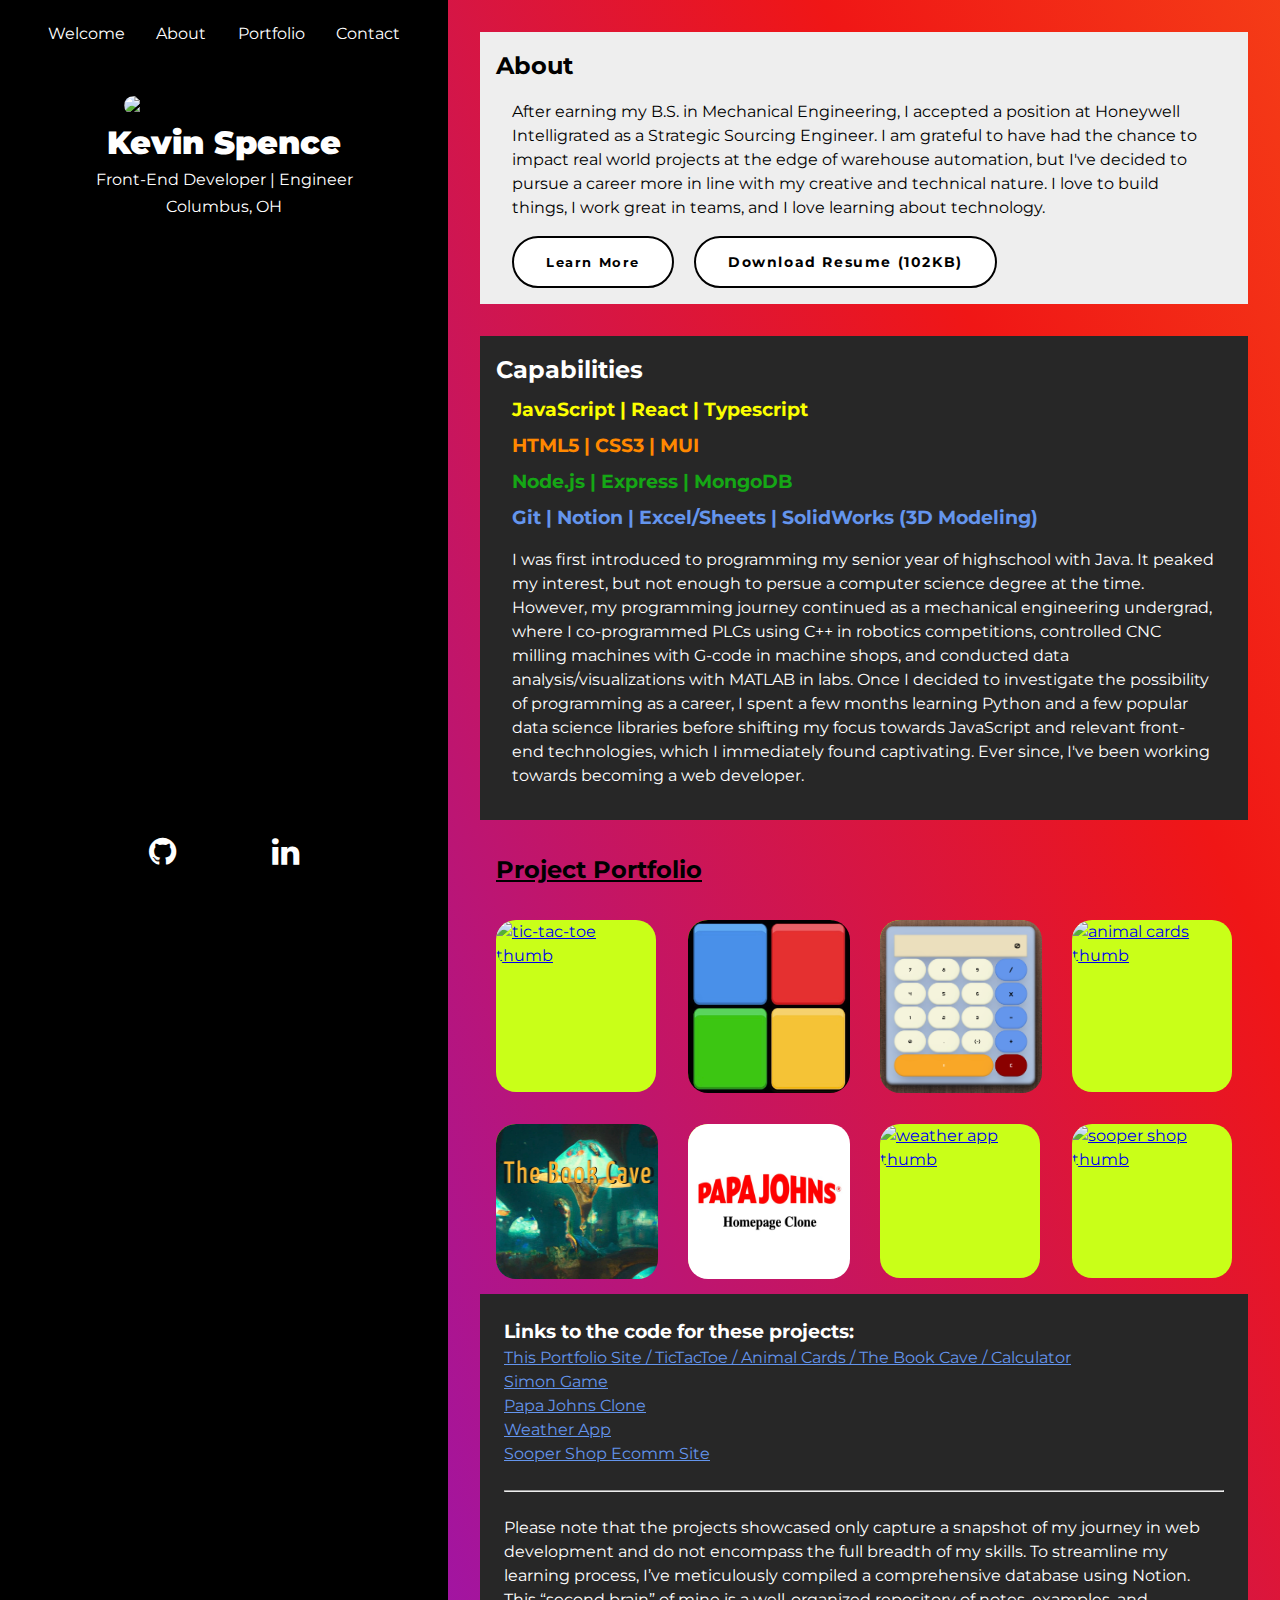
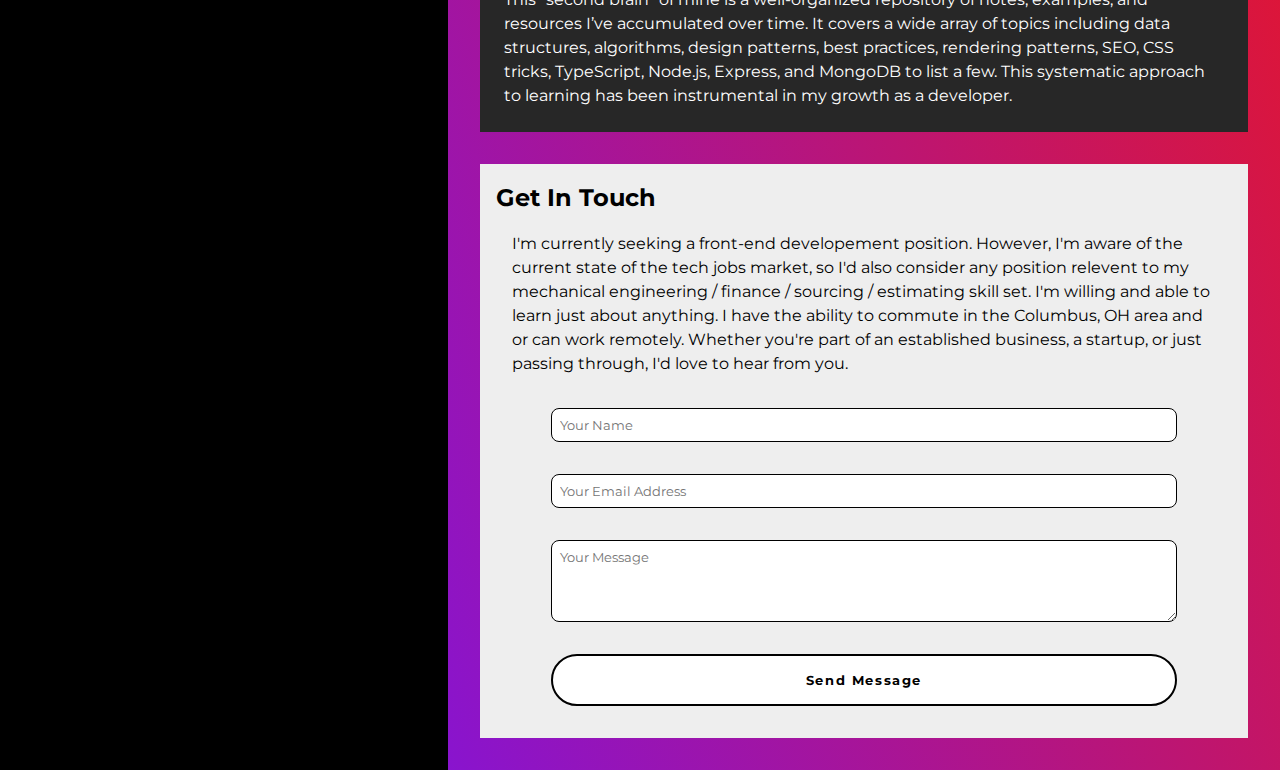
==== index.html @ 7675f4d8 "Added resume and download link, updated the phrasing of some of the text on the site" ====
<!DOCTYPE html>
<html lang="en">
  <head>
    <meta charset="UTF-8" />
    <meta http-equiv="X-UA-Compatible" content="IE=edge" />
    <meta name="viewport" content="width=device-width, initial-scale=1.0" />
    <title>Kevin Spence | Software Developer | Engineer</title>
    <link rel="stylesheet" href="css/main.css" />
    <link
      rel="stylesheet"
      href="https://maxcdn.bootstrapcdn.com/font-awesome/4.4.0/css/font-awesome.min.css"
    />
    <script defer src="scripts/main.js"></script>
    <script
      src="https://kit.fontawesome.com/8c667bfd5d.js"
      crossorigin="anonymous"
    ></script>
  </head>

  <body>
    <nav class="navbar2">
      <ul>
        <li><a class="nav-link" href="#welcome_section">Welcome</a></li>
        <li><a class="nav-link" href="#about_section">About</a></li>
        <li><a class="nav-link" href="#portfolio_section">Portfolio</a></li>
        <li><a class="nav-link" href="#form_section">Contact</a></li>
      </ul>
    </nav>

    <header>
      <nav class="navbar">
        <ul>
          <li><a class="nav-link" href="#welcome_section">Welcome</a></li>
          <li><a class="nav-link" href="#about_section">About</a></li>
          <li><a class="nav-link" href="#portfolio_section">Portfolio</a></li>
          <li><a class="nav-link" href="#form_section">Contact</a></li>
        </ul>
      </nav>
      <div id="welcome_section">
        <img
          src="images/profilepicsquare.jpg"
          id="profile_pic"
          alt="profile pic"
        />
        <h1><strong>Kevin Spence</strong></h1>
        <p>Front-End Developer | Engineer</p>
        <p>Columbus, OH</p>
        <ul class="topicons">
          <li>
            <a
              class="active"
              href="https://github.com/KevinSpence95"
              target="_blank"
              ><i class="fa fa-github" style="font-size: 2rem"></i
            ></a>
          </li>
          <li>
            <a
              class="active"
              href="https://www.linkedin.com/in/kevin-spence899"
              target="_blank"
              ><i class="fa fa-linkedin" style="font-size: 2rem"></i
            ></a>
          </li>
        </ul>
      </div>
    </header>

    <!--RIGHT SIDE-->
    <div id="main_section_container">
      <section id="about_section">
        <h2>About</h2>
        <p id="about">
          After earning my B.S. in Mechanical Engineering, I accepted a position
          at Honeywell Intelligrated as a Strategic Sourcing Engineer. I am
          grateful to have had the chance to impact real world projects at the
          edge of warehouse automation, but I've decided to pursue a career more
          in line with my creative and technical nature. I love to build things,
          I work great in teams, and I love learning about technology.
        </p>
        <button onclick="show_learn_more()" class="btn learnlessORlearnmore">
          Learn More
        </button>
        <a href="KEVIN_SPENCE_RESUME2023.pdf" download class="btn" style="text-decoration: none; font-size: .85rem;">Download Resume (102KB)</a>

        <div id="learn_more" style="display: none">
          <!-- One -->
          <section id="education_section">
            <h2>Education</h2>
            <div class="educationcontainer">
              <img src="images/ohiostate.png" alt="OSU logo" id="osulogo" />
              <div class="schooldegreecontainer">
                <h3>The Ohio State University</h3>
                <p>B.S. Mechanical Engineering</p>
                <p>Graduated Fall 2017</p>
              </div>
            </div>
          </section>

          <!-- Two -->
          <section id="work_experience_section">
            <h2>Work Experience</h2>
            <div class="jobcontainer">
              <a
                href="https://www.google.com/maps/place/Intelligrated/@39.3269772,-84.3029864,14.61z/data=!4m5!3m4!1s0x0:0x8378dff50376a2be!8m2!3d39.323146!4d-84.291703"
                ><img
                  src="images/honeywellintelligrated.jpg"
                  alt="Honeywell Intelligrated logo"
                  id="intelligratedlogo"
              /></a>
              <div class="companyjobtitlecontainer">
                <h3>Honeywell Intelligrated</h3>
                <p>Strategic Sourcing Engineer</p>
                <p>January 2018 - January 2020</p>
              </div>
            </div>
            <ul>
              <li>
                <p>
                  Helped secure major warehouse automation contracts by
                  implementing sourcing strategies and driving “pre-sale” cost
                  avoidance on a wide variety of buyout systems and equipment
                </p>
              </li>
              <li>
                <p>
                  Was 1 of 4 strategic sourcing engineers negotiating/estimating
                  buyout costs for project proposals; held personal
                  responsibility for accurately estimating buyout costs for
                  every project assigned by the Director of Sourcing. Worked on
                  estimating projects in house at Intelligrated HQ and remotely
                  with teams in field offices around the country.
                </p>
              </li>
              <li>
                <p>
                  Worked with concepting engineers and project managers to
                  understand proposed automation systems and develop the
                  technical specifications necessary to secure accurate and
                  comparable quotations for every purchased item. Worked with
                  equipment category managers to facilitate a fair and
                  competitive bidding process for approved vendors and helped
                  seek out and approve new vendors when necessary.
                </p>
              </li>
              <li>
                <p>
                  Developed strong working relationships with suppliers and
                  supported them throughout the bidding process and early
                  project execution phase. Preliminarily selected suppliers
                  after confirming viability of equipment quoted and considering
                  a multitude of other factors.
                </p>
              </li>
              <li>
                <p>
                  Practiced continuous improvement principles and developed my
                  own spreadsheet to help manage multiple complex projects at
                  once. Used quantitative analysis skills to produce quick
                  estimates based on historical pricing data when prompted.
                </p>
              </li>
              <li>
                <p>
                  Completed Red Bear Negotiating Levels 1 and 2 while employed
                  at Honeywell Intelligrated. Gained some experience using
                  Salesforce.
                </p>
              </li>
            </ul>

            <!-- Three -->
            <div id="awards_section">
              <h3>Awards and Special Praise</h3>
              <figure>
                <blockquote>
                  <p>
                    "Kevin has performed outstanding in his first year with the
                    company. He has been a quick learner and has been able to
                    negotiate considerable savings from vendors to help us win
                    multiple projects. Kevin has taken on some of the most
                    complicated projects we have bid on this year. He is always
                    excited to learn something new. Kevin has a passion for
                    winning with almost $1.25M in cost avoidance on the projects
                    he has worked on. Of particulat note is the $95K savings
                    negotiated to secure the win of the 640K Amazon Sites."
                  </p>
                </blockquote>
                <figcaption>
                  - 2018 Performance and Developement Summary
                </figcaption>
              </figure>

              <figure>
                <blockquote>
                  <p>
                    Received a Bronze Award in 2019, reporting $504,000 in
                    pipeline savings for the fiscal year. "These negotiated
                    savings are generated as cost avoidance to major projects to
                    help us win these projects. Kevin certainly gets things done
                    and always delivers."
                  </p>
                </blockquote>
                <figcaption>
                  - Director of Sourcing at Honeywell Intelligrated
                </figcaption>
              </figure>
            </div>

            <div class="jobcontainer">
              <img
                src="images/Exterior.png"
                alt="Self-Employed-Logo"
                id="selfemployedlogo"
              />
              <div class="companyjobtitlecontainer">
                <h3 style="font-weight: bold">
                  Self Employment / Career Redirection
                </h3>
                <p>Independent asset management / trading</p>
                <p>Music Production</p>
                <i>03/2020~06/2021</i>
                <p>Self-taught Front-End Development</p>
                <i>06/2021—Present</i>
              </div>
            </div>
            <ul>
              <li>
                <p>
                  In early 2020, I decided to enter the world of investing /
                  trading for the first time. I felt I had a good vantage point
                  of the day’s technological landscape and felt confident that
                  the pandemic would only serve as a catalyst for innovation and
                  the continued growth of big tech, so that’s where I directed
                  my attention. I spent my days learning as much as I could
                  about the markets, different asset classes and financial
                  instruments. I studied the movements of professional fund
                  managers, identified disruptive companies, and developed a
                  timely fascination with blockchain technology. My good fortune
                  afforded me the time pursue music and ultimately discover my
                  dream career, WEB DEVELOPEMENT!!!
                </p>
              </li>
              <li>
                <p>
                  My 15 month foray into investing/trading left me with a
                  renewed perspective of the tech shaping our world, and a
                  profound respect for the computers and software underpinning
                  it all. By July 2021, I resolved to stop trading, and begin
                  preparing myself for a web developement career using a variety
                  of online resources. (Free Code Camp, The Odin Project,
                  Youtube, Leetcode, ChatGPT)
                </p>
              </li>
            </ul>
          </section>
        </div>
      </section>

      <section id="capabilities">
        <h2>Capabilities</h2>
        <h3 id="javascript">JavaScript | React | Typescript</h3>
        <h3 id="htmlcss">HTML5 | CSS3 | MUI</h3>
        <h3 id="applications">Node.js | Express | MongoDB</h3>
        <h3 id="applications" style="color: cornflowerblue">
          Git | Notion | Excel/Sheets | SolidWorks (3D Modeling)
        </h3>
        <p>
          I was first introduced to programming my senior year of highschool
          with Java. It peaked my interest, but not enough to persue a computer
          science degree at the time. However, my programming journey continued
          as a mechanical engineering undergrad, where I co-programmed PLCs
          using C++ in robotics competitions, controlled CNC milling machines
          with G-code in machine shops, and conducted data
          analysis/visualizations with MATLAB in labs. Once I decided to
          investigate the possibility of programming as a career, I spent a few
          months learning Python and a few popular data science libraries before
          shifting my focus towards JavaScript and relevant front-end
          technologies, which I immediately found captivating. Ever since, I've
          been working towards becoming a web developer.
        </p>
      </section>

      <section id="portfolio_section">
        <h2>Project Portfolio</h2>
        <div class="grid_container">
          <article class="project_tile">
            <a href="pages/tictactoe.html"
              ><img
                src="images/tictactoethumb.PNG"
                class="project_thumb"
                alt="tic-tac-toe thumb"
                width="500"
                height="500"
            /></a>
          </article>
          <article class="project_tile">
            <a href="https://codepen.io/KevinSpence95/pen/BddOJN"
              ><img
                src="images/simonGameThumb.jpg"
                class="project_thumb"
                alt="simon game thumb"
                width="500"
                height="500"
            /></a>
          </article>
          <article class="project_tile">
            <a href="pages/calculator.html"
              ><img
                src="images/calculatorthumb2.png"
                class="project_thumb"
                alt="calculator thumb"
                width="500"
                height="500"
            /></a>
          </article>
          <article class="project_tile">
            <a href="pages/animalcards.html"
              ><img
                src="images/animalcardthumb.png"
                class="project_thumb"
                alt="animal cards thumb"
                width="500"
                height="500"
            /></a>
          </article>
          <article class="project_tile">
            <a href="pages/library.html"
              ><img
                src="images/thebookcavethumb.jpg"
                class="project_thumb"
                alt="library app thumb"
                width="500"
                height="500"
            /></a>
          </article>
          <article class="project_tile">
            <a href="pages/restaurantPage.html"
              ><img
                src="images/papajohnsthumb.jpg"
                class="project_thumb"
                alt="restaurant homepage clone thumb"
                width="500"
                height="500"
            /></a>
          </article>
          <article class="project_tile">
            <a href="https://weather-app-react-43786.web.app/"
              ><img
                src="images/weatherappthumb.jpg"
                class="project_thumb"
                alt="weather app thumb"
                width="500"
                height="500"
            /></a>
          </article>
          <article class="project_tile">
            <a href="https://sooper-shop.web.app/products"
              ><img
                src="images/soopershopIcon.jpg"
                class="project_thumb"
                alt="sooper shop thumb"
                width="500"
                height="500"
            /></a>
          </article>
          <!-- <article class="project_tile">
            <a href=""
              ><img
                src="https://images.unsplash.com/photo-1518173052154-4d83f280343c?ixlib=rb-1.2.1&ixid=MnwxMjA3fDB8MHxwaG90by1wYWdlfHx8fGVufDB8fHx8&auto=format&fit=crop&w=1160&q=80"
                class="project_thumb"
            /></a>
          </article> -->
        </div>
        <div
          style="
            background-color: rgb(39, 39, 39);
            padding: 1.5rem;
            color: white;
          "
        >
          <h3>Links to the code for these projects:</h3>
          <a
            href="https://github.com/KevinSpence95/kevinspence95.gitHub.io"
            class="codeLink"
            >This Portfolio Site / TicTacToe / Animal Cards / The Book Cave /
            Calculator</a
          >
          <a href="https://codepen.io/KevinSpence95/pen/BddOJN" class="codeLink"
            >Simon Game</a
          >
          <a
            href="https://github.com/KevinSpence95/papaJohnsClone"
            class="codeLink"
            >Papa Johns Clone</a
          >
          <a
            href="https://github.com/KevinSpence95/reactWeatherApp"
            class="codeLink"
            >Weather App</a
          >
          <a
            href="https://github.com/KevinSpence95/fake-ecommerce-react-app"
            class="codeLink"
            >Sooper Shop Ecomm Site</a
          >
          <br />
          <hr />
          <br />
          <p>
            Please note that the projects showcased only capture a snapshot of
            my journey in web development and do not encompass the full breadth
            of my skills. To streamline my learning process, I’ve meticulously
            compiled a comprehensive database using Notion. This “second brain”
            of mine is a well-organized repository of notes, examples, and
            resources I’ve accumulated over time. It covers a wide array of
            topics including data structures, algorithms, design patterns, best
            practices, rendering patterns, SEO, CSS tricks, TypeScript, Node.js,
            Express, and MongoDB to list a few. This systematic approach to
            learning has been instrumental in my growth as a developer.
          </p>
        </div>
      </section>

      <section id="form_section">
        <h2>Get In Touch</h2>
        <p>
          I'm currently seeking a front-end developement position. However, I'm
          aware of the current state of the tech jobs market, so I'd also
          consider any position relevent to my mechanical engineering / finance
          / sourcing / estimating skill set. I'm willing and able to learn just
          about anything. I have the ability to commute in the Columbus, OH area
          and or can work remotely. Whether you're part of an established
          business, a startup, or just passing through, I'd love to hear from
          you.
        </p>

        <form
          action="https://formsubmit.co/476e5a11ef9132ce3ec48548ffd42b95"
          method="POST"
        >
          <input
            type="hidden"
            name="_subject"
            value="Someone visited your site!"
          />
          <input
            type="text"
            name="name"
            id="name"
            placeholder="Your Name"
            class="input"
            required
          />
          <input
            type="email"
            name="email"
            id="email"
            placeholder="Your Email Address"
            class="input"
            required
          />
          <textarea
            type="text"
            name="message"
            id="message"
            placeholder="Your Message"
            rows="4"
            class="input"
            required
          ></textarea>
          <input
            type="hidden"
            name="_next"
            value="https://kevinspence95.github.io/thankyou.html"
          />
          <button type="submit" value="Send Message" id="submit_btn">
            Send Message
          </button>
        </form>
      </section>
    </div>

    <footer>
      <div class="footer_content_container">
        <ul>
          <li>
            <a
              class="active"
              href="https://github.com/KevinSpence95"
              target="_blank"
              id="profile-link"
              ><i class="fa fa-github" style="font-size: 2rem"></i
            ></a>
          </li>
          <li>
            <a
              class="active"
              href="https://www.linkedin.com/in/kevin-spence899"
              target="_blank"
              ><i class="fa fa-linkedin" style="font-size: 2rem"></i
            ></a>
          </li>
        </ul>
      </div>
    </footer>
  </body>
</html>
---- css/main.css ----
@import url('https://fonts.googleapis.com/css2?family=Montserrat:wght@300&display=swap');

:root {
  --mainBG:white;
  --secondaryBG: black;
  --sectionBG: #EEEEEE;
  --sectionBG2: #272727;
  --textLight: white;
  --textDark: black;
  --textActive: cornflowerblue;
  --gradientImage: linear-gradient(65deg, 
  rgb(137, 20, 206),
  rgb(240, 22, 22),
  #ff8f18,
  rgb(253, 224, 0)
  );
  font-size:16px;  
}

* {
  margin: 0;
  padding: 0;
  box-sizing: border-box;
  font-family: 'Montserrat', sans-serif;
}

html {
  background-color: var(--secondaryBG);
  height: 100%;
  scroll-behavior: smooth;
  scroll-padding-top: 5.5rem;
}

.navbar {
  background-color:var(--secondaryBG);
  width:35%;
  min-width:400px;
  height:4rem;
  position:fixed;
  top: 0px;
  left: 0px;
  z-index: 9999;
}
.nav-link {
  text-decoration: none;
  color:var(--textLight);
}
.navbar ul{
  display:flex;
  flex-direction:row;
  justify-content:space-evenly;
  align-items: center;
  list-style-type:none;
  padding:1rem;
  flex-wrap:wrap;
}
.navbar li {
margin-top:.5rem;
}
.navbar li:hover {
  border-bottom-style: solid;
  border-bottom-color: var(--textLight);
  border-bottom-width: thin;
}
.navbar li:active {
  border-bottom-color:var(--textActive);
}
.navbar a {
  font-size:1rem;
}
.navbar a:active {
  color:var(--textActive);
}

#profile_pic {
  width:200px;
  border-radius:8rem;
  margin-top:2rem;
  margin-bottom:.5rem;
}
header h1 {
  color:var(--textLight);
  text-align:center;
  margin-bottom:.5rem;
}
header p {
  color:var(--textLight);
  text-align:center;
  margin-bottom:.5rem;
}
.topicons {
 display: none;
}
.topicons li {
  list-style-type:none;
  margin:.5rem 1rem 1rem 1rem;
}
.topicons i {
  color:var(--textLight);
}
.topicons i:active {
  color:var(--textActive);
 }
#welcome_section {
  background:var(--secondaryBG);
  width:35%;
  min-width:400px;
  height:100vh;
  position:fixed;
  top: 4rem;
  left: 0px;
  display: flex;
  flex-direction:column;
  justify-content:flex-start;
  align-items:center;
}
/* ---------------------------------------------*/
.navbar2 {
  background-color:var(--secondaryBG);
  width:35%;
  min-width:400px;
  height:4rem;
  position:fixed;
  top: 0px;
  left: 0px;
  z-index: 9999;
}

.navbar2 ul{
  display:flex;
  flex-direction:row;
  justify-content:space-evenly;
  align-items: center;
  list-style-type:none;
  padding:1rem;
  flex-wrap:wrap;
}
.navbar2 li {
margin-top:.5rem;
}
.navbar2 li:hover {
  border-bottom-style: solid;
  border-bottom-color: var(--textLight);
  border-bottom-width: thin;
}
.navbar2 li:active {
  border-bottom-color:var(--textActive);
}
.navbar2 a {
  font-size:1rem;
}
.navbar2 a:active {
  color:var(--textActive);
}

/*-------------------------------------------*/
.footer_content_container {
  background:var(--secondaryBG);
  width:35%;
  min-width:400px;
  position:fixed;
  bottom:0px;
  left:0px;
  display:flex;
  justify-content:center;
}
.footer_content_container ul {
  display:flex;
  flex-direction:row;
}
.footer_content_container li {
  margin-top:1rem;
  margin-bottom:2rem;
  margin-right:3rem;
  margin-left:3rem;
  list-style-type:none;
}
.footer_content_container i {
  color:var(--textLight);
}
.footer_content_container i:active {
 color:var(--textActive);
}

#main_section_container {
  position: absolute;
  top:0px;
  left:clamp(400px, 35%, 35%);
  padding: 2rem;
  height:auto;
  line-height: 1.5;
  background-image:var(--gradientImage);
  background-size: 400%;
  animation: bg-animation 25s infinite alternate;
}
@keyframes bg-animation {
  0% {
    background-position: left;
  }
  100% {
    background-position: right;
  }
}

#about_section {
  background:var(--sectionBG);
  padding:1rem;
  margin-bottom:2rem;
}
#about_section #about {
  margin:1rem;
}
/************************************************/
.learn_more {
  transition: height 450ms ease-in
}
/************************************************/
.btn {
  padding: 1rem 2rem 1rem 2rem;
  border-radius: 2rem;
  color:black;
  background-color:white;
  border: 2px solid black;
  cursor:pointer;
  font-weight:bold;
  letter-spacing:.1rem;
  margin-left:1rem;
  transition: all 450ms;
}
.btn:hover {
  color:white;
  background-color:black;
}
.btn:active {
  color:var(--textActive);
}

#education_section {
  margin:1rem 0rem 1rem 0rem;
}
.educationcontainer {
  display:flex;
  flex-direction: row;
  justify-content: flex-start;
  align-items: center;
  margin:1rem;
}
.schooldegreecontainer {
  display:flex;
  flex-direction: column;
  justify-content: flex-start;
  align-items: flex-start;
}
#osulogo {
  height:4rem;
  width: 4rem;
  margin-right: 1rem;
}
#education_section h3{
  font-weight: bolder;
}
#work_experience_section {
  background:var(--sectionBG);
}
.jobcontainer {
  display:flex;
  flex-direction: row;
  justify-content: flex-start;
  align-items: center;
  margin:1rem;
}
.companyjobtitlecontainer {
  display:flex;
  flex-direction: column;
  justify-content: flex-start;
  align-items: flex-start;
}
#intelligratedlogo {
  height:4rem;
  width: 4rem;
  margin-right: 1rem;
}
#work_experience_section li {
 margin:.75rem 3rem .75rem 3rem;
}
#work_experience_section ul li p{
  font-size: .75rem;
 }
#awards_section h3 {
  margin-left:1rem;
}
blockquote p {
  padding: 1rem;
  background: white;
  border-radius: .5rem;
  margin:.75rem 3rem .75rem 3rem;
  font-size: .75rem;
}
figcaption { 
  margin:.75rem 3rem .75rem 3rem;
  font-size: 1rem;
}
#selfemployedlogo {
  height:4rem;
  width: 4rem;
  margin-right: 1rem;
}

#capabilities {
  background:var(--sectionBG2);
  padding:1rem;
  margin-bottom:2rem;
}
#capabilities h2{
  color:var(--textLight);
  font-weight: bolder;
}
#capabilities p{
  margin:1rem;
  color:var(--textLight);
}
#capabilities h3{
  margin:.5rem 1rem .5rem 1rem;
}
#javascript{
  color:rgb(251, 255, 0);
}
#htmlcss{
  color:rgb(255, 136, 0);
}
#other{
  color:rgb(108, 177, 255);
}
#applications{
  color:rgb(21, 167, 21);
}

/*PORTFOLIO SECTION*/

#portfolio_section h2{
  margin: 1rem;
  text-decoration: underline;
}
.grid_container {
    width: 100%;
    display: grid;
    grid-template-columns: repeat(auto-fill, minmax(9rem, 1fr));
    grid-gap: 2rem;
    padding:1rem;
    margin:auto;
}

.project_tile a {
  display: block;
  height: 100%;
  width: 100%;
  cursor: pointer;
  border-radius: 1.25rem;
  background-color: #c9ff18;
}

.project_thumb {
    width: 101%;
    height: 101%;
    border-radius: 1.25rem;
    transition: all 450ms ease;
}
.project_thumb:hover {
  transform: scale(1.05);
}

.codeLink {
  color: cornflowerblue;
  display: block;
}

#form_section {
  background-color:var(--sectionBG);
  padding:1rem;
  margin-top:2rem;
}
.input, textarea {
  margin:1rem;
  width: 85%;
  padding:.5rem;
  border: 1px solid #000000;
  border-radius: 0.5rem;
}

.input:focus {
  border-color: var(--textActive);
}
#submit_btn {
  padding: 1rem 4rem 1rem 4rem;
  width: 85%;
  border-radius: 2rem;
  color:black;
  background-color:white;
  border: 2px solid black;
  cursor:pointer;
  font-weight:bold;
  letter-spacing:.1rem;
  margin: 1rem;
  transition: all 450ms;
}
#submit_btn:hover {
  color:white;
  background-color:black;
}
#submit_btn:active {
 color: var(--textActive);
}
#form_section p {
  margin:1rem;
}
form {
  display:flex;
  flex-direction:column;
  justify-content:center;
  align-items:center;
}
form li {
  list-style-type:none;
}

/*MEDIA QUERY*/
@media only screen and (max-width: 815px) {

#main_section_container {
  position:static;
  padding: 2rem;
}

.topicons {
  display: flex;
 }
  
.navbar {
  position:sticky;
  width:100%;
  min-width: 100%;
  height:4rem;
  top: 0px;
  left: 0px;
  display:none;
}

.navbar2 {
  position:sticky;
  width:100%;
  min-width: 100%;
  height:4rem;
  top: 0px;
  left: 0px;
  display:block;
}
  
#welcome_section {
  min-width:100%;
  height:auto;
  position:static;
  display: flex;
  flex-direction:column;
  align-items:center;
  justify-content:center;
}
  
#profile_pic {
  width:140px;
  border-radius:8rem;
  margin-top: 1rem;
}
  
.footer_content_container {
  width:100%;
  position:static;
  top:0px;
  left:0px;
  display:flex;
  justify-content:center;
  align-items: center;
}
  
}
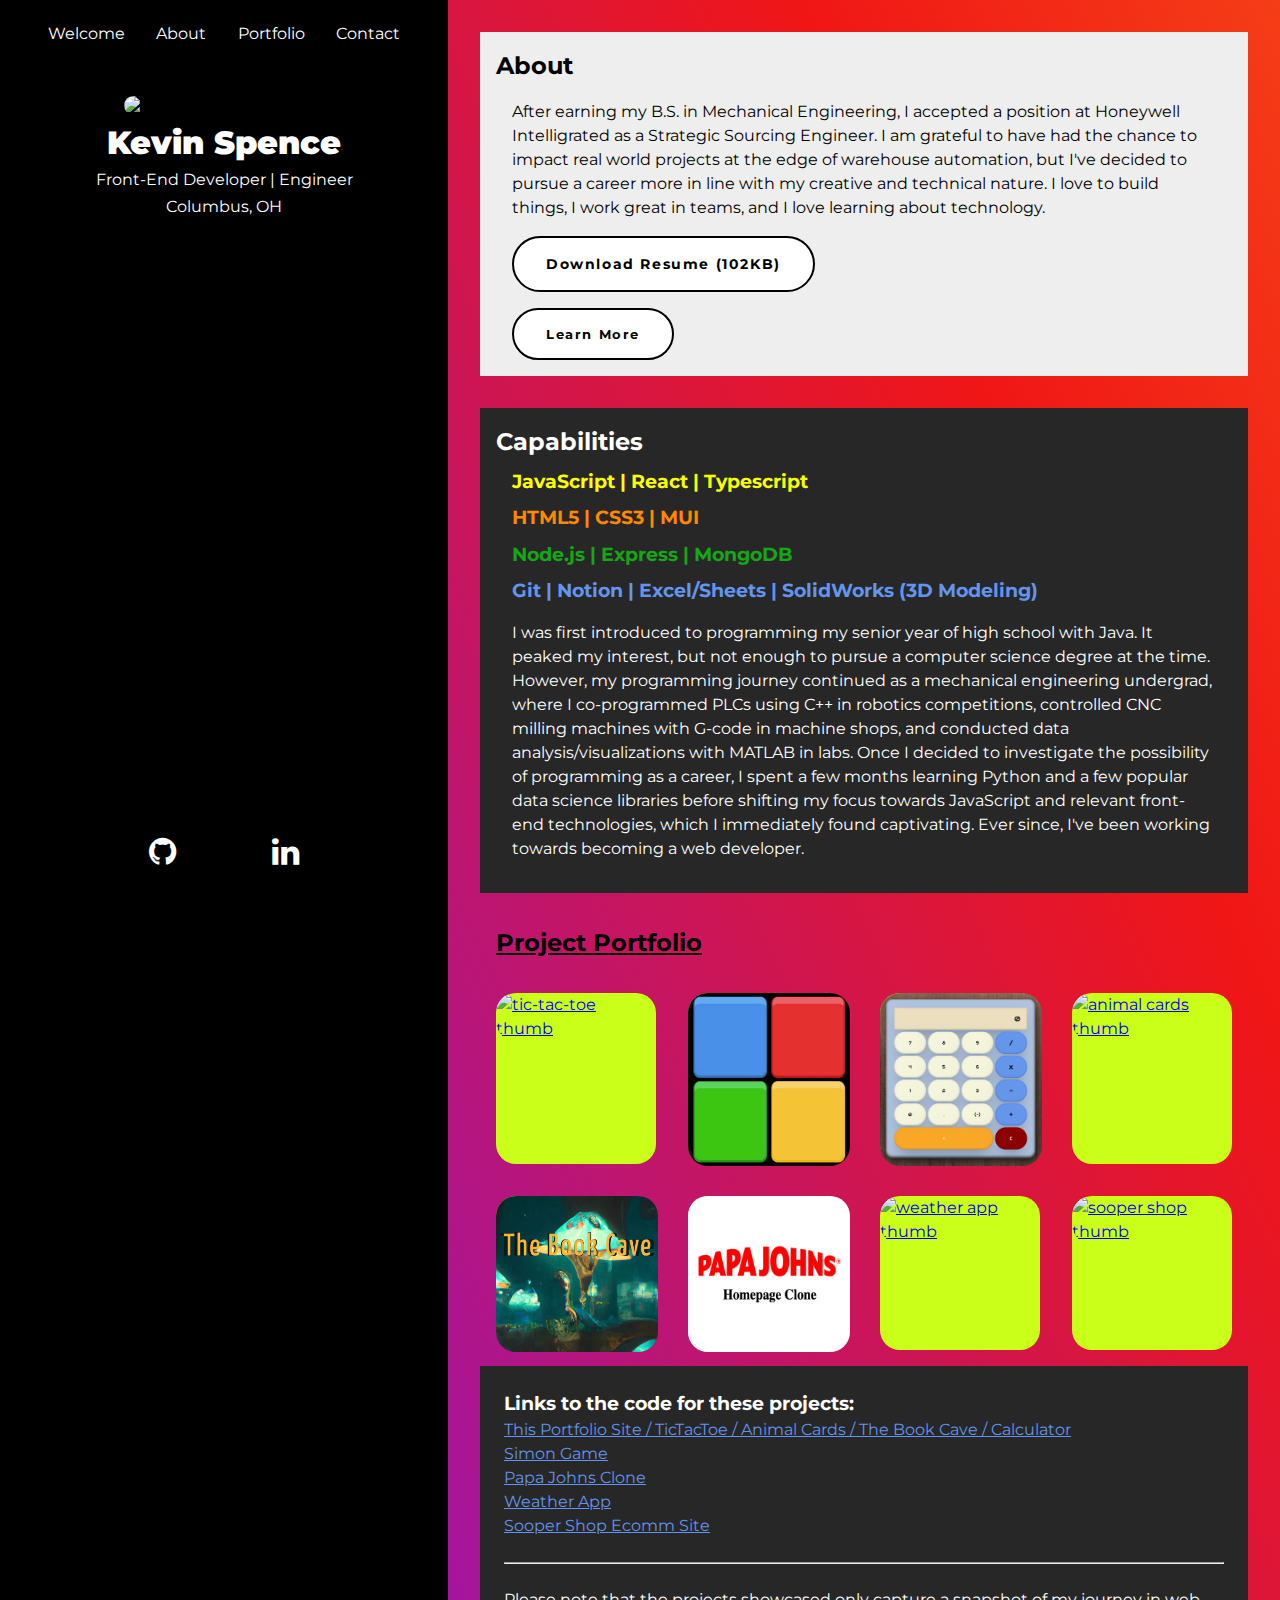
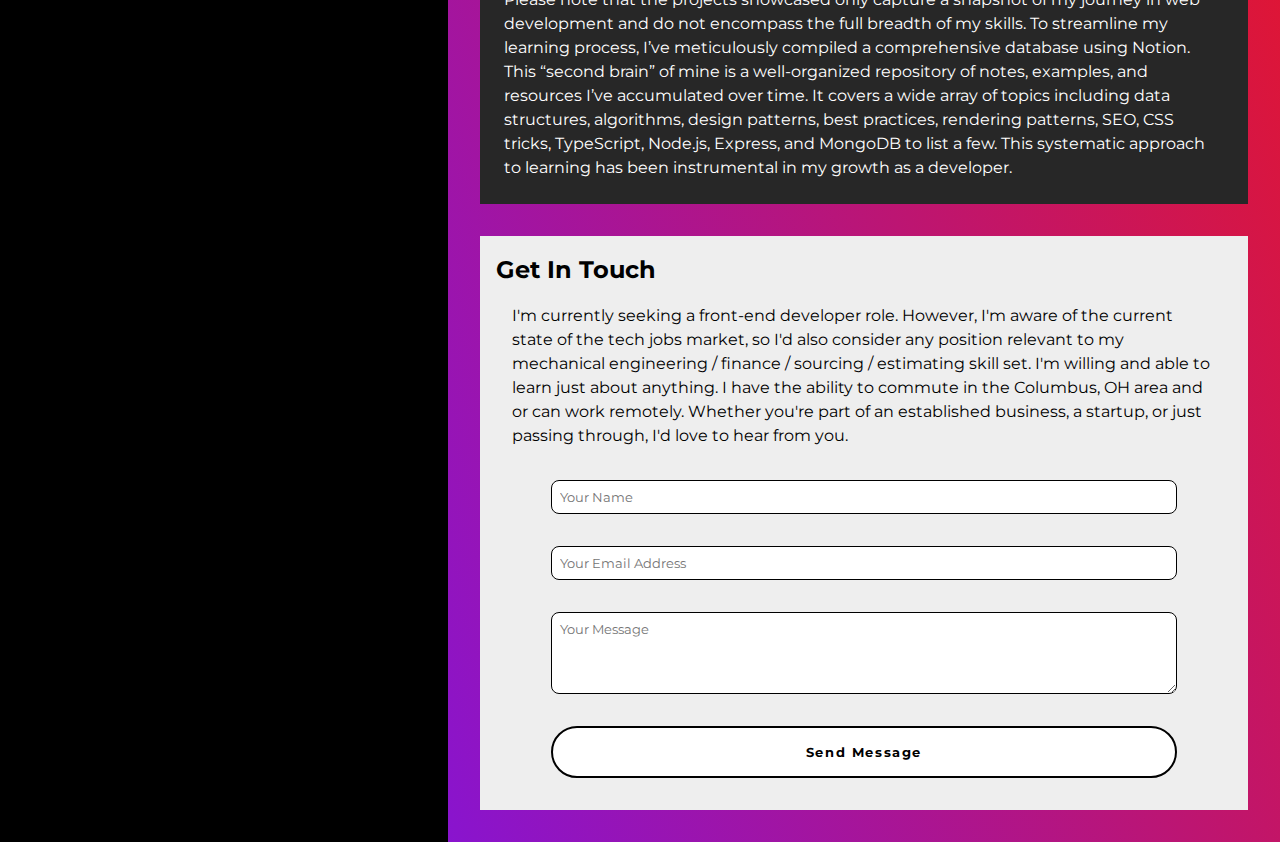
==== commit cd266f27: "adjust position of the resume download button" ====
--- a/index.html
+++ b/index.html
@@ -78,10 +78,22 @@
           in line with my creative and technical nature. I love to build things,
           I work great in teams, and I love learning about technology.
         </p>
+        <a
+          href="KEVIN_SPENCE_RESUME2023.pdf"
+          download
+          class="btn"
+          style="
+            text-decoration: none;
+            font-size: 0.85rem;
+            display: block;
+            width: fit-content;
+            margin-bottom: 1rem;
+          "
+          >Download Resume (102KB)</a
+        >
         <button onclick="show_learn_more()" class="btn learnlessORlearnmore">
           Learn More
         </button>
-        <a href="KEVIN_SPENCE_RESUME2023.pdf" download class="btn" style="text-decoration: none; font-size: .85rem;">Download Resume (102KB)</a>
 
         <div id="learn_more" style="display: none">
           <!-- One -->
@@ -119,7 +131,7 @@
                 <p>
                   Helped secure major warehouse automation contracts by
                   implementing sourcing strategies and driving “pre-sale” cost
-                  avoidance on a wide variety of buyout systems and equipment
+                  avoidance on a wide variety of buyout systems and equipment.
                 </p>
               </li>
               <li>
@@ -154,10 +166,10 @@
               </li>
               <li>
                 <p>
-                  Practiced continuous improvement principles and developed my
-                  own spreadsheet to help manage multiple complex projects at
-                  once. Used quantitative analysis skills to produce quick
-                  estimates based on historical pricing data when prompted.
+                  Practiced continuous improvement principles and developed a
+                  spreadsheet to help manage multiple complex projects at once.
+                  Used quantitative analysis skills to produce quick estimates
+                  based on historical pricing data when prompted.
                 </p>
               </li>
               <li>
@@ -182,12 +194,12 @@
                     complicated projects we have bid on this year. He is always
                     excited to learn something new. Kevin has a passion for
                     winning with almost $1.25M in cost avoidance on the projects
-                    he has worked on. Of particulat note is the $95K savings
+                    he has worked on. Of particular note is the $95K savings
                     negotiated to secure the win of the 640K Amazon Sites."
                   </p>
                 </blockquote>
                 <figcaption>
-                  - 2018 Performance and Developement Summary
+                  - 2018 Performance and Development Summary
                 </figcaption>
               </figure>
 
@@ -218,7 +230,7 @@
                   Self Employment / Career Redirection
                 </h3>
                 <p>Independent asset management / trading</p>
-                <p>Music Production</p>
+                <p>Music production</p>
                 <i>03/2020~06/2021</i>
                 <p>Self-taught Front-End Development</p>
                 <i>06/2021—Present</i>
@@ -247,7 +259,7 @@
                   renewed perspective of the tech shaping our world, and a
                   profound respect for the computers and software underpinning
                   it all. By July 2021, I resolved to stop trading, and begin
-                  preparing myself for a web developement career using a variety
+                  preparing myself for a web development career using a variety
                   of online resources. (Free Code Camp, The Odin Project,
                   Youtube, Leetcode, ChatGPT)
                 </p>
@@ -266,8 +278,8 @@
           Git | Notion | Excel/Sheets | SolidWorks (3D Modeling)
         </h3>
         <p>
-          I was first introduced to programming my senior year of highschool
-          with Java. It peaked my interest, but not enough to persue a computer
+          I was first introduced to programming my senior year of high school
+          with Java. It peaked my interest, but not enough to pursue a computer
           science degree at the time. However, my programming journey continued
           as a mechanical engineering undergrad, where I co-programmed PLCs
           using C++ in robotics competitions, controlled CNC milling machines
@@ -279,6 +291,7 @@
           technologies, which I immediately found captivating. Ever since, I've
           been working towards becoming a web developer.
         </p>
+        
       </section>
 
       <section id="portfolio_section">
@@ -425,14 +438,13 @@
       <section id="form_section">
         <h2>Get In Touch</h2>
         <p>
-          I'm currently seeking a front-end developement position. However, I'm
-          aware of the current state of the tech jobs market, so I'd also
-          consider any position relevent to my mechanical engineering / finance
-          / sourcing / estimating skill set. I'm willing and able to learn just
-          about anything. I have the ability to commute in the Columbus, OH area
-          and or can work remotely. Whether you're part of an established
-          business, a startup, or just passing through, I'd love to hear from
-          you.
+          I'm currently seeking a front-end developer role. However, I'm aware
+          of the current state of the tech jobs market, so I'd also consider any
+          position relevant to my mechanical engineering / finance / sourcing /
+          estimating skill set. I'm willing and able to learn just about
+          anything. I have the ability to commute in the Columbus, OH area and
+          or can work remotely. Whether you're part of an established business,
+          a startup, or just passing through, I'd love to hear from you.
         </p>
 
         <form
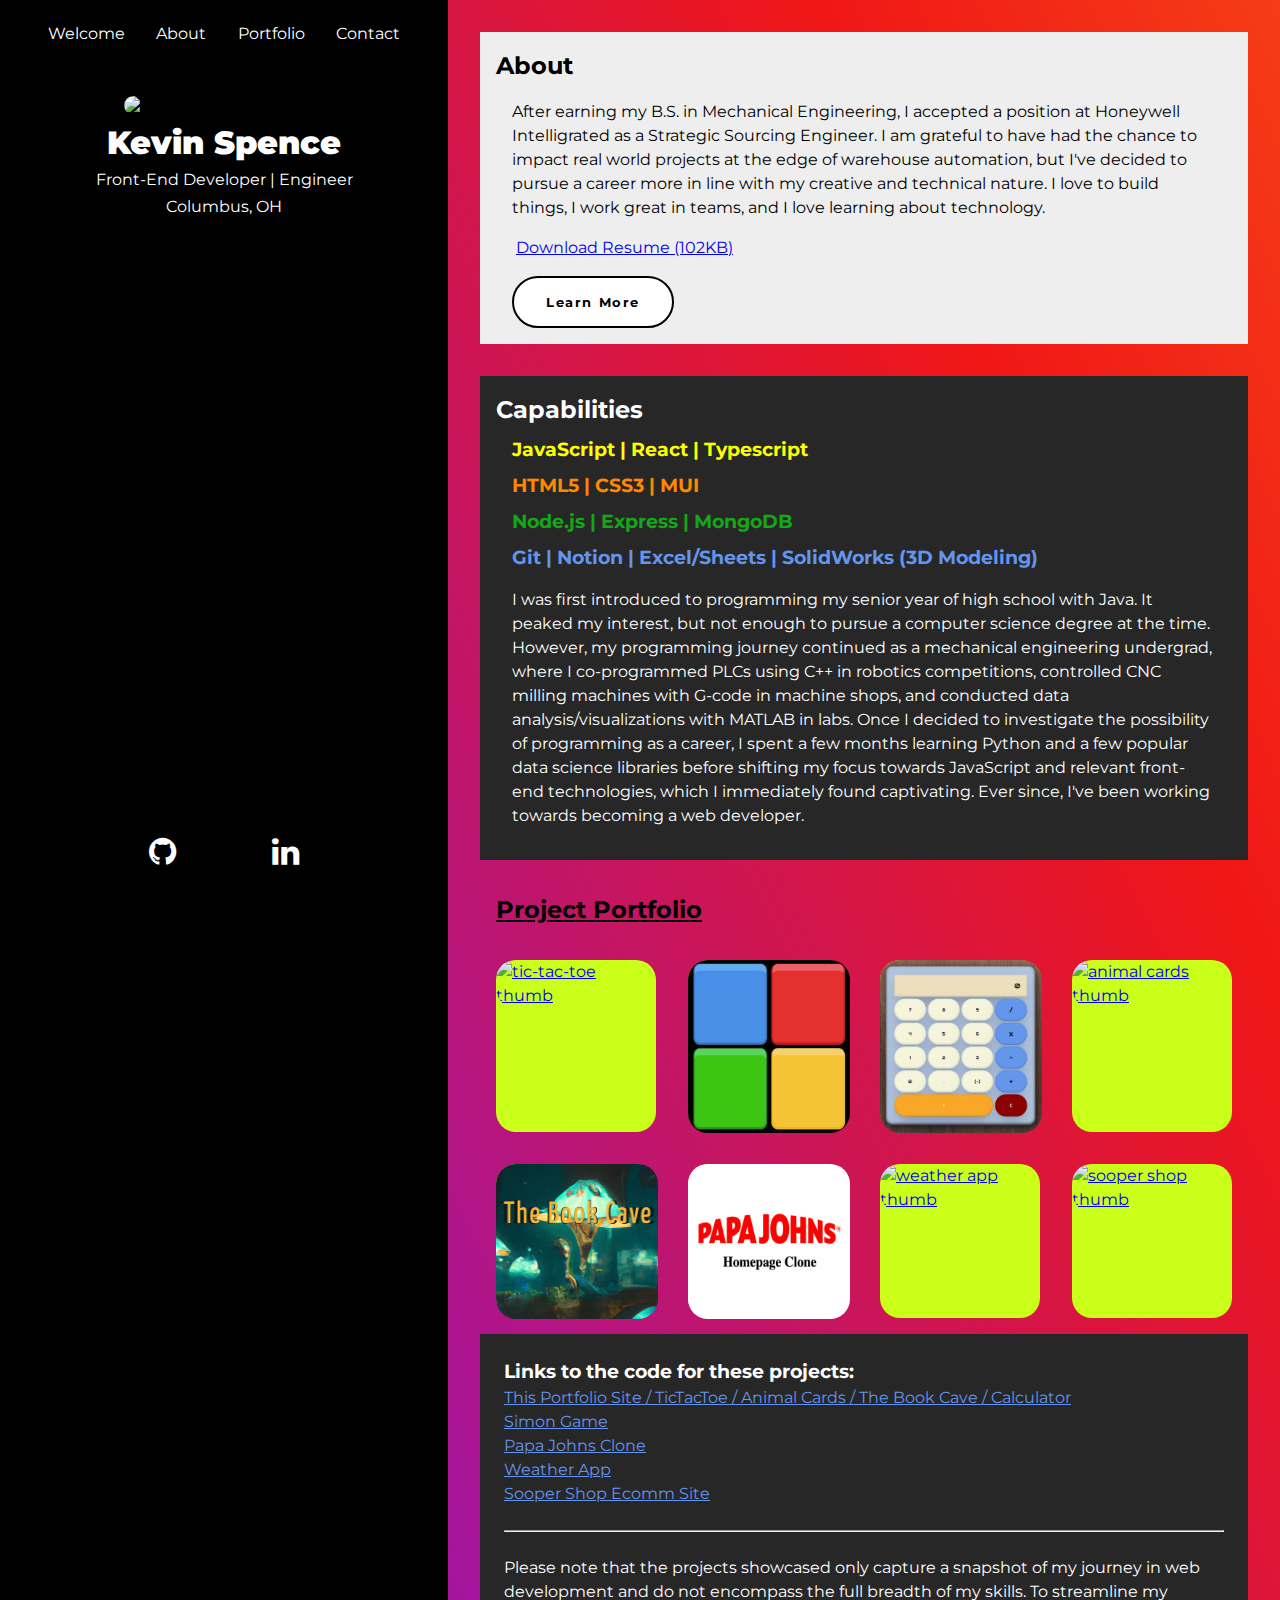
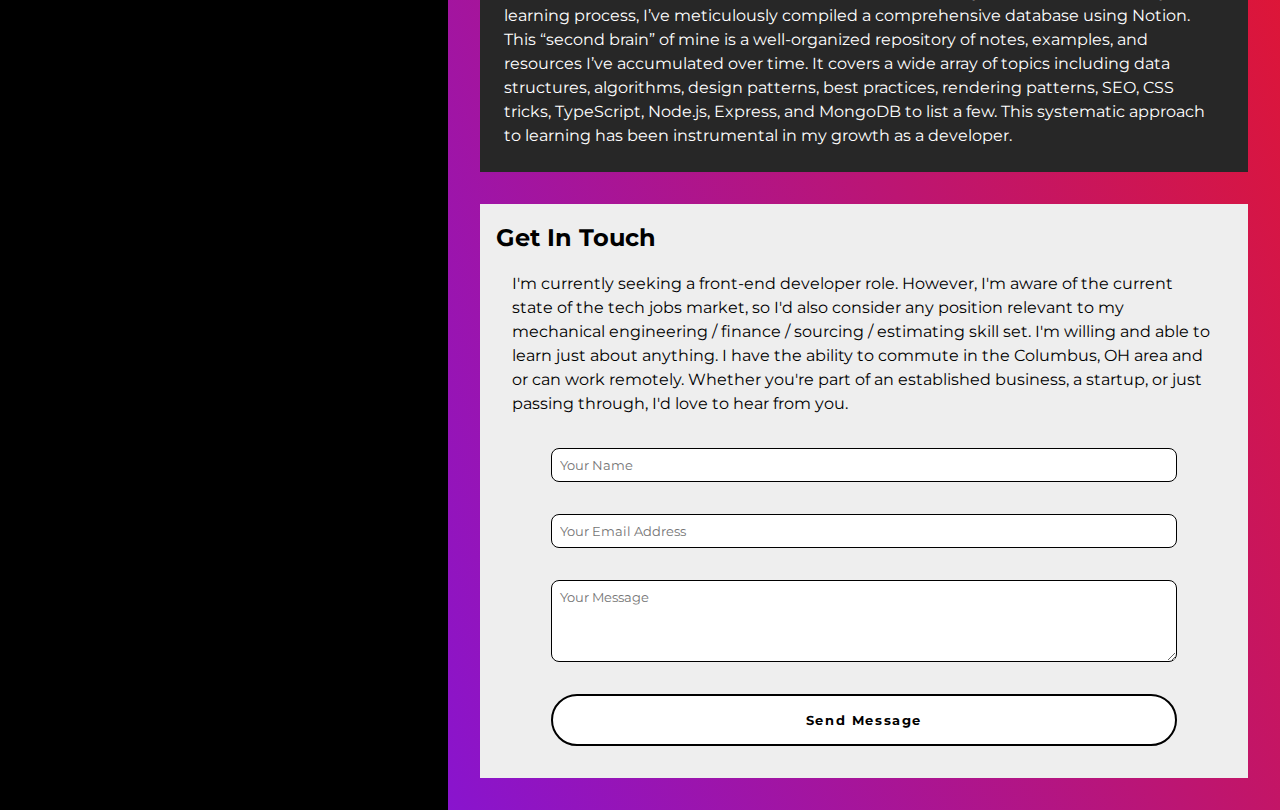
==== commit 921562e7: "simplified resume download link, updated resume pdf file" ====
--- a/index.html
+++ b/index.html
@@ -81,13 +81,12 @@
         <a
           href="KEVIN_SPENCE_RESUME2023.pdf"
           download
-          class="btn"
           style="
-            text-decoration: none;
-            font-size: 0.85rem;
+            font-size: 1rem;
             display: block;
             width: fit-content;
             margin-bottom: 1rem;
+            margin-left: 1.25rem;
           "
           >Download Resume (102KB)</a
         >
@@ -291,7 +290,6 @@
           technologies, which I immediately found captivating. Ever since, I've
           been working towards becoming a web developer.
         </p>
-        
       </section>
 
       <section id="portfolio_section">
--- a/css/main.css
+++ b/css/main.css
@@ -1,27 +1,27 @@
-@import url('https://fonts.googleapis.com/css2?family=Montserrat:wght@300&display=swap');
+@import url("https://fonts.googleapis.com/css2?family=Montserrat:wght@300&display=swap");
 
 :root {
-  --mainBG:white;
+  --mainBG: white;
   --secondaryBG: black;
-  --sectionBG: #EEEEEE;
+  --sectionBG: #eeeeee;
   --sectionBG2: #272727;
   --textLight: white;
   --textDark: black;
   --textActive: cornflowerblue;
-  --gradientImage: linear-gradient(65deg, 
-  rgb(137, 20, 206),
-  rgb(240, 22, 22),
-  #ff8f18,
-  rgb(253, 224, 0)
+  --gradientImage: linear-gradient(
+    65deg,
+    rgb(137, 20, 206),
+    rgb(240, 22, 22),
+    #ff8f18,
+    rgb(253, 224, 0)
   );
-  font-size:16px;  
 }
 
 * {
   margin: 0;
   padding: 0;
   box-sizing: border-box;
-  font-family: 'Montserrat', sans-serif;
+  font-family: "Montserrat", sans-serif;
 }
 
 html {
@@ -32,30 +32,30 @@
 }
 
 .navbar {
-  background-color:var(--secondaryBG);
-  width:35%;
-  min-width:400px;
-  height:4rem;
-  position:fixed;
+  background-color: var(--secondaryBG);
+  width: 35%;
+  min-width: 400px;
+  height: 4rem;
+  position: fixed;
   top: 0px;
   left: 0px;
   z-index: 9999;
 }
 .nav-link {
   text-decoration: none;
-  color:var(--textLight);
-}
-.navbar ul{
-  display:flex;
-  flex-direction:row;
-  justify-content:space-evenly;
-  align-items: center;
-  list-style-type:none;
-  padding:1rem;
-  flex-wrap:wrap;
+  color: var(--textLight);
+}
+.navbar ul {
+  display: flex;
+  flex-direction: row;
+  justify-content: space-evenly;
+  align-items: center;
+  list-style-type: none;
+  padding: 1rem;
+  flex-wrap: wrap;
 }
 .navbar li {
-margin-top:.5rem;
+  margin-top: 0.5rem;
 }
 .navbar li:hover {
   border-bottom-style: solid;
@@ -63,80 +63,80 @@
   border-bottom-width: thin;
 }
 .navbar li:active {
-  border-bottom-color:var(--textActive);
+  border-bottom-color: var(--textActive);
 }
 .navbar a {
-  font-size:1rem;
+  font-size: 1rem;
 }
 .navbar a:active {
-  color:var(--textActive);
+  color: var(--textActive);
 }
 
 #profile_pic {
-  width:200px;
-  border-radius:8rem;
-  margin-top:2rem;
-  margin-bottom:.5rem;
+  width: 200px;
+  border-radius: 8rem;
+  margin-top: 2rem;
+  margin-bottom: 0.5rem;
 }
 header h1 {
-  color:var(--textLight);
-  text-align:center;
-  margin-bottom:.5rem;
+  color: var(--textLight);
+  text-align: center;
+  margin-bottom: 0.5rem;
 }
 header p {
-  color:var(--textLight);
-  text-align:center;
-  margin-bottom:.5rem;
+  color: var(--textLight);
+  text-align: center;
+  margin-bottom: 0.5rem;
 }
 .topicons {
- display: none;
+  display: none;
 }
 .topicons li {
-  list-style-type:none;
-  margin:.5rem 1rem 1rem 1rem;
+  list-style-type: none;
+  margin: 0.5rem 1rem 1rem 1rem;
 }
 .topicons i {
-  color:var(--textLight);
+  color: var(--textLight);
 }
 .topicons i:active {
-  color:var(--textActive);
- }
+  color: var(--textActive);
+}
 #welcome_section {
-  background:var(--secondaryBG);
-  width:35%;
-  min-width:400px;
-  height:100vh;
-  position:fixed;
+  background: var(--secondaryBG);
+  width: 35%;
+  min-width: 400px;
+  height: 100vh;
+  position: fixed;
   top: 4rem;
   left: 0px;
   display: flex;
-  flex-direction:column;
-  justify-content:flex-start;
-  align-items:center;
+  flex-direction: column;
+  justify-content: flex-start;
+  align-items: center;
 }
 /* ---------------------------------------------*/
 .navbar2 {
-  background-color:var(--secondaryBG);
-  width:35%;
-  min-width:400px;
-  height:4rem;
-  position:fixed;
+  background-color: var(--secondaryBG);
+  width: 35%;
+  min-width: 400px;
+  height: 4rem;
+  position: fixed;
   top: 0px;
   left: 0px;
   z-index: 9999;
 }
 
-.navbar2 ul{
-  display:flex;
-  flex-direction:row;
-  justify-content:space-evenly;
-  align-items: center;
-  list-style-type:none;
-  padding:1rem;
-  flex-wrap:wrap;
+.navbar2 ul {
+  display: flex;
+  flex-direction: row;
+  justify-content: space-evenly;
+  align-items: center;
+  list-style-type: none;
+  padding: 1rem;
+  flex-wrap: wrap;
 }
 .navbar2 li {
-margin-top:.5rem;
+  margin-top: 0.5rem;
 }
 .navbar2 li:hover {
   border-bottom-style: solid;
@@ -144,52 +144,52 @@
   border-bottom-width: thin;
 }
 .navbar2 li:active {
-  border-bottom-color:var(--textActive);
+  border-bottom-color: var(--textActive);
 }
 .navbar2 a {
-  font-size:1rem;
+  font-size: 1rem;
 }
 .navbar2 a:active {
-  color:var(--textActive);
+  color: var(--textActive);
 }
 
 /*-------------------------------------------*/
 .footer_content_container {
-  background:var(--secondaryBG);
-  width:35%;
-  min-width:400px;
-  position:fixed;
-  bottom:0px;
-  left:0px;
-  display:flex;
-  justify-content:center;
+  background: var(--secondaryBG);
+  width: 35%;
+  min-width: 400px;
+  position: fixed;
+  bottom: 0px;
+  left: 0px;
+  display: flex;
+  justify-content: center;
 }
 .footer_content_container ul {
-  display:flex;
-  flex-direction:row;
+  display: flex;
+  flex-direction: row;
 }
 .footer_content_container li {
-  margin-top:1rem;
-  margin-bottom:2rem;
-  margin-right:3rem;
-  margin-left:3rem;
-  list-style-type:none;
+  margin-top: 1rem;
+  margin-bottom: 2rem;
+  margin-right: 3rem;
+  margin-left: 3rem;
+  list-style-type: none;
 }
 .footer_content_container i {
-  color:var(--textLight);
+  color: var(--textLight);
 }
 .footer_content_container i:active {
- color:var(--textActive);
+  color: var(--textActive);
 }
 
 #main_section_container {
   position: absolute;
-  top:0px;
-  left:clamp(400px, 35%, 35%);
+  top: 0px;
+  left: clamp(400px, 35%, 35%);
   padding: 2rem;
-  height:auto;
+  height: auto;
   line-height: 1.5;
-  background-image:var(--gradientImage);
+  background-image: var(--gradientImage);
   background-size: 400%;
   animation: bg-animation 25s infinite alternate;
 }
@@ -203,151 +203,151 @@
 }
 
 #about_section {
-  background:var(--sectionBG);
-  padding:1rem;
-  margin-bottom:2rem;
+  background: var(--sectionBG);
+  padding: 1rem;
+  margin-bottom: 2rem;
 }
 #about_section #about {
-  margin:1rem;
+  margin: 1rem;
 }
 /************************************************/
 .learn_more {
-  transition: height 450ms ease-in
+  transition: height 450ms ease-in;
 }
 /************************************************/
 .btn {
   padding: 1rem 2rem 1rem 2rem;
   border-radius: 2rem;
-  color:black;
-  background-color:white;
+  color: black;
+  background-color: white;
   border: 2px solid black;
-  cursor:pointer;
-  font-weight:bold;
-  letter-spacing:.1rem;
-  margin-left:1rem;
+  cursor: pointer;
+  font-weight: bold;
+  letter-spacing: 0.1rem;
+  margin-left: 1rem;
   transition: all 450ms;
 }
 .btn:hover {
-  color:white;
-  background-color:black;
+  color: white;
+  background-color: black;
 }
 .btn:active {
-  color:var(--textActive);
+  color: var(--textActive);
 }
 
 #education_section {
-  margin:1rem 0rem 1rem 0rem;
+  margin: 1rem 0rem 1rem 0rem;
 }
 .educationcontainer {
-  display:flex;
+  display: flex;
   flex-direction: row;
   justify-content: flex-start;
   align-items: center;
-  margin:1rem;
+  margin: 1rem;
 }
 .schooldegreecontainer {
-  display:flex;
+  display: flex;
   flex-direction: column;
   justify-content: flex-start;
   align-items: flex-start;
 }
 #osulogo {
-  height:4rem;
+  height: 4rem;
   width: 4rem;
   margin-right: 1rem;
 }
-#education_section h3{
+#education_section h3 {
   font-weight: bolder;
 }
 #work_experience_section {
-  background:var(--sectionBG);
+  background: var(--sectionBG);
 }
 .jobcontainer {
-  display:flex;
+  display: flex;
   flex-direction: row;
   justify-content: flex-start;
   align-items: center;
-  margin:1rem;
+  margin: 1rem;
 }
 .companyjobtitlecontainer {
-  display:flex;
+  display: flex;
   flex-direction: column;
   justify-content: flex-start;
   align-items: flex-start;
 }
 #intelligratedlogo {
-  height:4rem;
+  height: 4rem;
   width: 4rem;
   margin-right: 1rem;
 }
 #work_experience_section li {
- margin:.75rem 3rem .75rem 3rem;
-}
-#work_experience_section ul li p{
-  font-size: .75rem;
- }
+  margin: 0.75rem 3rem 0.75rem 3rem;
+}
+#work_experience_section ul li p {
+  font-size: 0.75rem;
+}
 #awards_section h3 {
-  margin-left:1rem;
+  margin-left: 1rem;
 }
 blockquote p {
   padding: 1rem;
   background: white;
-  border-radius: .5rem;
-  margin:.75rem 3rem .75rem 3rem;
-  font-size: .75rem;
-}
-figcaption { 
-  margin:.75rem 3rem .75rem 3rem;
+  border-radius: 0.5rem;
+  margin: 0.75rem 3rem 0.75rem 3rem;
+  font-size: 0.75rem;
+}
+figcaption {
+  margin: 0.75rem 3rem 0.75rem 3rem;
   font-size: 1rem;
 }
 #selfemployedlogo {
-  height:4rem;
+  height: 4rem;
   width: 4rem;
   margin-right: 1rem;
 }
 
 #capabilities {
-  background:var(--sectionBG2);
-  padding:1rem;
-  margin-bottom:2rem;
-}
-#capabilities h2{
-  color:var(--textLight);
+  background: var(--sectionBG2);
+  padding: 1rem;
+  margin-bottom: 2rem;
+}
+#capabilities h2 {
+  color: var(--textLight);
   font-weight: bolder;
 }
-#capabilities p{
-  margin:1rem;
-  color:var(--textLight);
-}
-#capabilities h3{
-  margin:.5rem 1rem .5rem 1rem;
-}
-#javascript{
-  color:rgb(251, 255, 0);
-}
-#htmlcss{
-  color:rgb(255, 136, 0);
-}
-#other{
-  color:rgb(108, 177, 255);
-}
-#applications{
-  color:rgb(21, 167, 21);
+#capabilities p {
+  margin: 1rem;
+  color: var(--textLight);
+}
+#capabilities h3 {
+  margin: 0.5rem 1rem 0.5rem 1rem;
+}
+#javascript {
+  color: rgb(251, 255, 0);
+}
+#htmlcss {
+  color: rgb(255, 136, 0);
+}
+#other {
+  color: rgb(108, 177, 255);
+}
+#applications {
+  color: rgb(21, 167, 21);
 }
 
 /*PORTFOLIO SECTION*/
 
-#portfolio_section h2{
+#portfolio_section h2 {
   margin: 1rem;
   text-decoration: underline;
 }
 .grid_container {
-    width: 100%;
-    display: grid;
-    grid-template-columns: repeat(auto-fill, minmax(9rem, 1fr));
-    grid-gap: 2rem;
-    padding:1rem;
-    margin:auto;
+  width: 100%;
+  display: grid;
+  grid-template-columns: repeat(auto-fill, minmax(9rem, 1fr));
+  grid-gap: 2rem;
+  padding: 1rem;
+  margin: auto;
 }
 
 .project_tile a {
@@ -360,10 +360,10 @@
 }
 
 .project_thumb {
-    width: 101%;
-    height: 101%;
-    border-radius: 1.25rem;
-    transition: all 450ms ease;
+  width: 101%;
+  height: 101%;
+  border-radius: 1.25rem;
+  transition: all 450ms ease;
 }
 .project_thumb:hover {
   transform: scale(1.05);
@@ -375,14 +375,15 @@
 }
 
 #form_section {
-  background-color:var(--sectionBG);
-  padding:1rem;
-  margin-top:2rem;
-}
-.input, textarea {
-  margin:1rem;
+  background-color: var(--sectionBG);
+  padding: 1rem;
+  margin-top: 2rem;
+}
+.input,
+textarea {
+  margin: 1rem;
   width: 85%;
-  padding:.5rem;
+  padding: 0.5rem;
   border: 1px solid #000000;
   border-radius: 0.5rem;
 }
@@ -394,91 +395,89 @@
   padding: 1rem 4rem 1rem 4rem;
   width: 85%;
   border-radius: 2rem;
-  color:black;
-  background-color:white;
+  color: black;
+  background-color: white;
   border: 2px solid black;
-  cursor:pointer;
-  font-weight:bold;
-  letter-spacing:.1rem;
+  cursor: pointer;
+  font-weight: bold;
+  letter-spacing: 0.1rem;
   margin: 1rem;
   transition: all 450ms;
 }
 #submit_btn:hover {
-  color:white;
-  background-color:black;
+  color: white;
+  background-color: black;
 }
 #submit_btn:active {
- color: var(--textActive);
+  color: var(--textActive);
 }
 #form_section p {
-  margin:1rem;
+  margin: 1rem;
 }
 form {
-  display:flex;
-  flex-direction:column;
-  justify-content:center;
-  align-items:center;
+  display: flex;
+  flex-direction: column;
+  justify-content: center;
+  align-items: center;
 }
 form li {
-  list-style-type:none;
+  list-style-type: none;
 }
 
 /*MEDIA QUERY*/
 @media only screen and (max-width: 815px) {
-
-#main_section_container {
-  position:static;
-  padding: 2rem;
-}
-
-.topicons {
-  display: flex;
- }
-  
-.navbar {
-  position:sticky;
-  width:100%;
-  min-width: 100%;
-  height:4rem;
-  top: 0px;
-  left: 0px;
-  display:none;
-}
-
-.navbar2 {
-  position:sticky;
-  width:100%;
-  min-width: 100%;
-  height:4rem;
-  top: 0px;
-  left: 0px;
-  display:block;
-}
-  
-#welcome_section {
-  min-width:100%;
-  height:auto;
-  position:static;
-  display: flex;
-  flex-direction:column;
-  align-items:center;
-  justify-content:center;
-}
-  
-#profile_pic {
-  width:140px;
-  border-radius:8rem;
-  margin-top: 1rem;
-}
-  
-.footer_content_container {
-  width:100%;
-  position:static;
-  top:0px;
-  left:0px;
-  display:flex;
-  justify-content:center;
-  align-items: center;
-}
-  
-}+  #main_section_container {
+    position: static;
+    padding: 2rem;
+  }
+
+  .topicons {
+    display: flex;
+  }
+
+  .navbar {
+    position: sticky;
+    width: 100%;
+    min-width: 100%;
+    height: 4rem;
+    top: 0px;
+    left: 0px;
+    display: none;
+  }
+
+  .navbar2 {
+    position: sticky;
+    width: 100%;
+    min-width: 100%;
+    height: 4rem;
+    top: 0px;
+    left: 0px;
+    display: block;
+  }
+
+  #welcome_section {
+    min-width: 100%;
+    height: auto;
+    position: static;
+    display: flex;
+    flex-direction: column;
+    align-items: center;
+    justify-content: center;
+  }
+
+  #profile_pic {
+    width: 140px;
+    border-radius: 8rem;
+    margin-top: 1rem;
+  }
+
+  .footer_content_container {
+    width: 100%;
+    position: static;
+    top: 0px;
+    left: 0px;
+    display: flex;
+    justify-content: center;
+    align-items: center;
+  }
+}
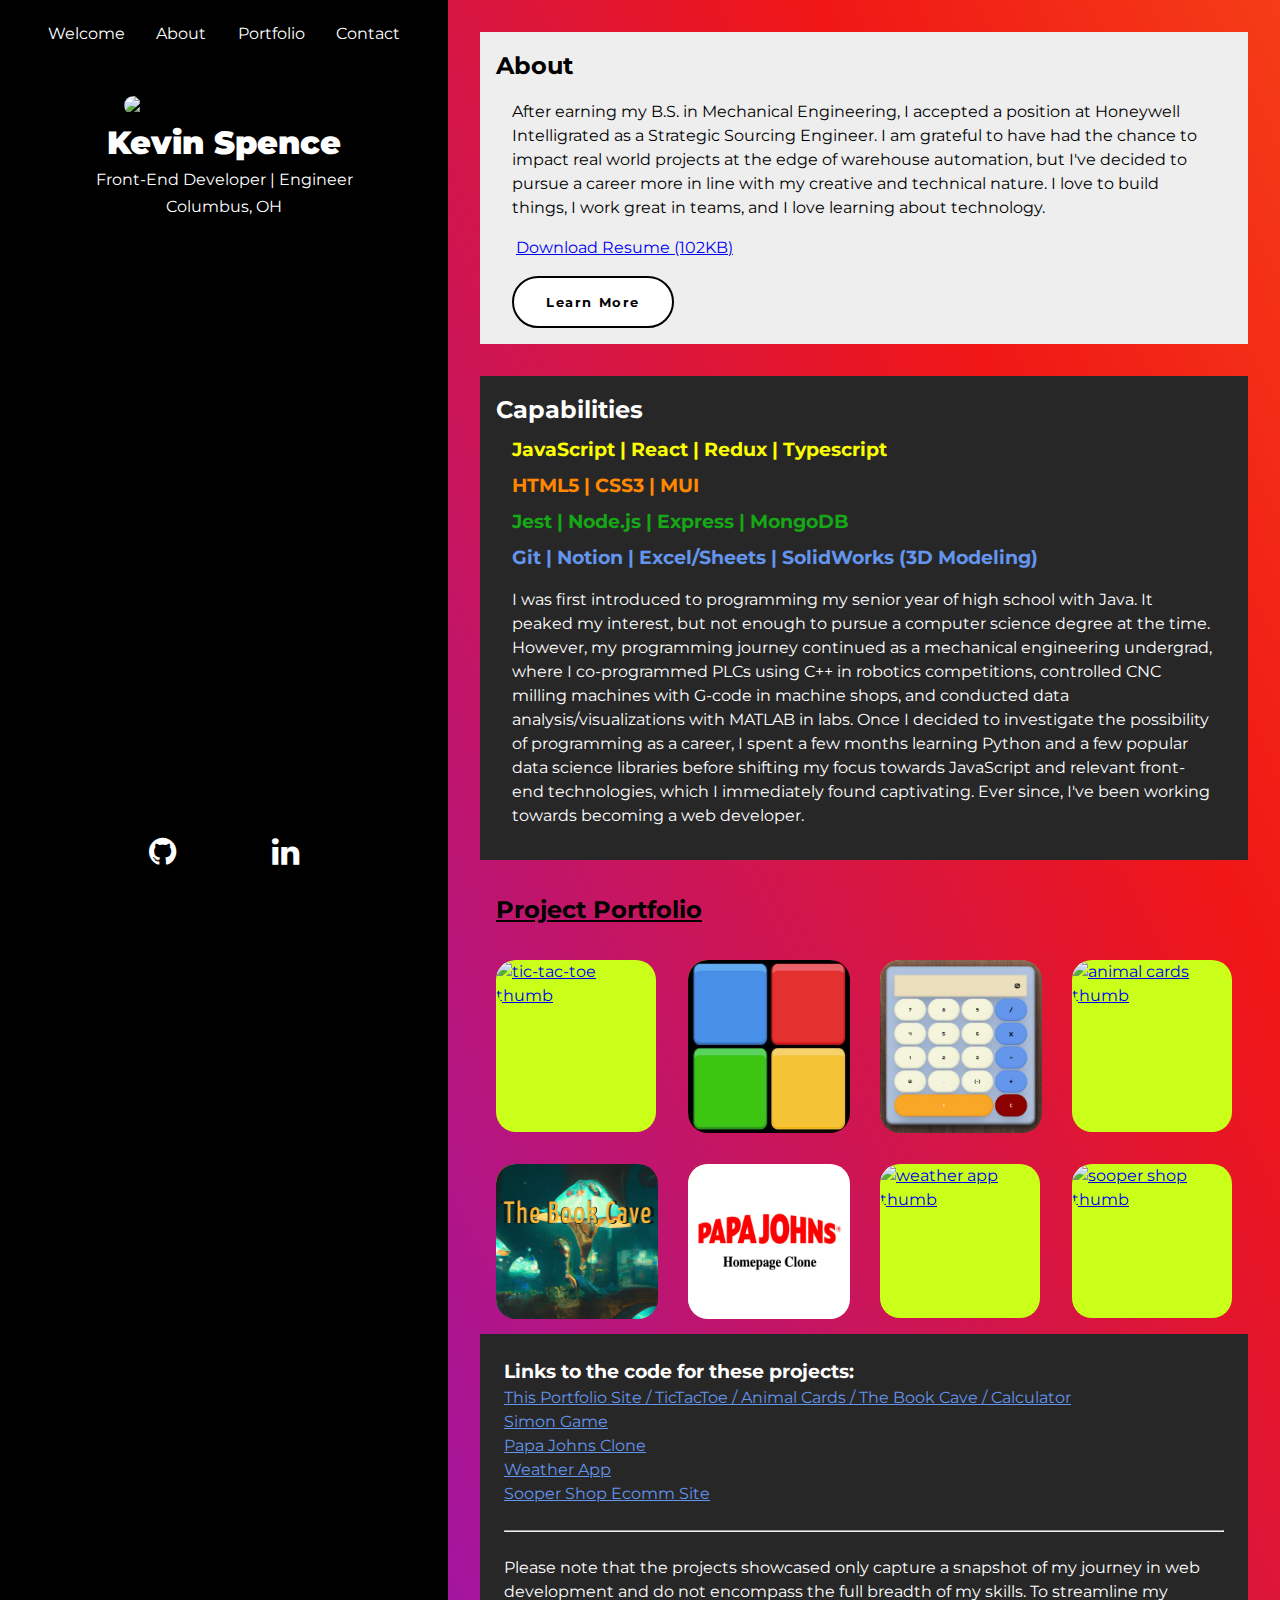
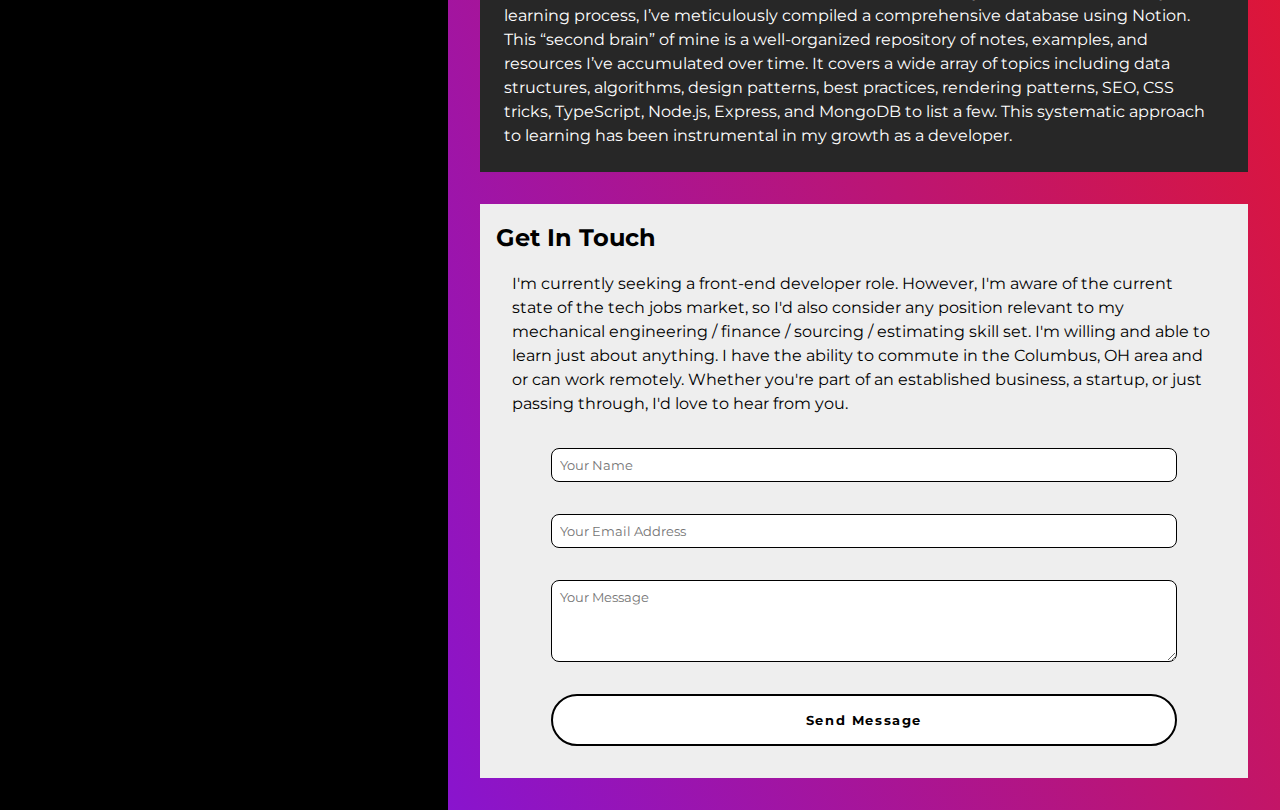
==== commit 51c1bf70: "small updates to skills and resume" ====
--- a/index.html
+++ b/index.html
@@ -270,9 +270,9 @@
 
       <section id="capabilities">
         <h2>Capabilities</h2>
-        <h3 id="javascript">JavaScript | React | Typescript</h3>
+        <h3 id="javascript">JavaScript | React | Redux | Typescript</h3>
         <h3 id="htmlcss">HTML5 | CSS3 | MUI</h3>
-        <h3 id="applications">Node.js | Express | MongoDB</h3>
+        <h3 id="applications">Jest | Node.js | Express | MongoDB</h3>
         <h3 id="applications" style="color: cornflowerblue">
           Git | Notion | Excel/Sheets | SolidWorks (3D Modeling)
         </h3>
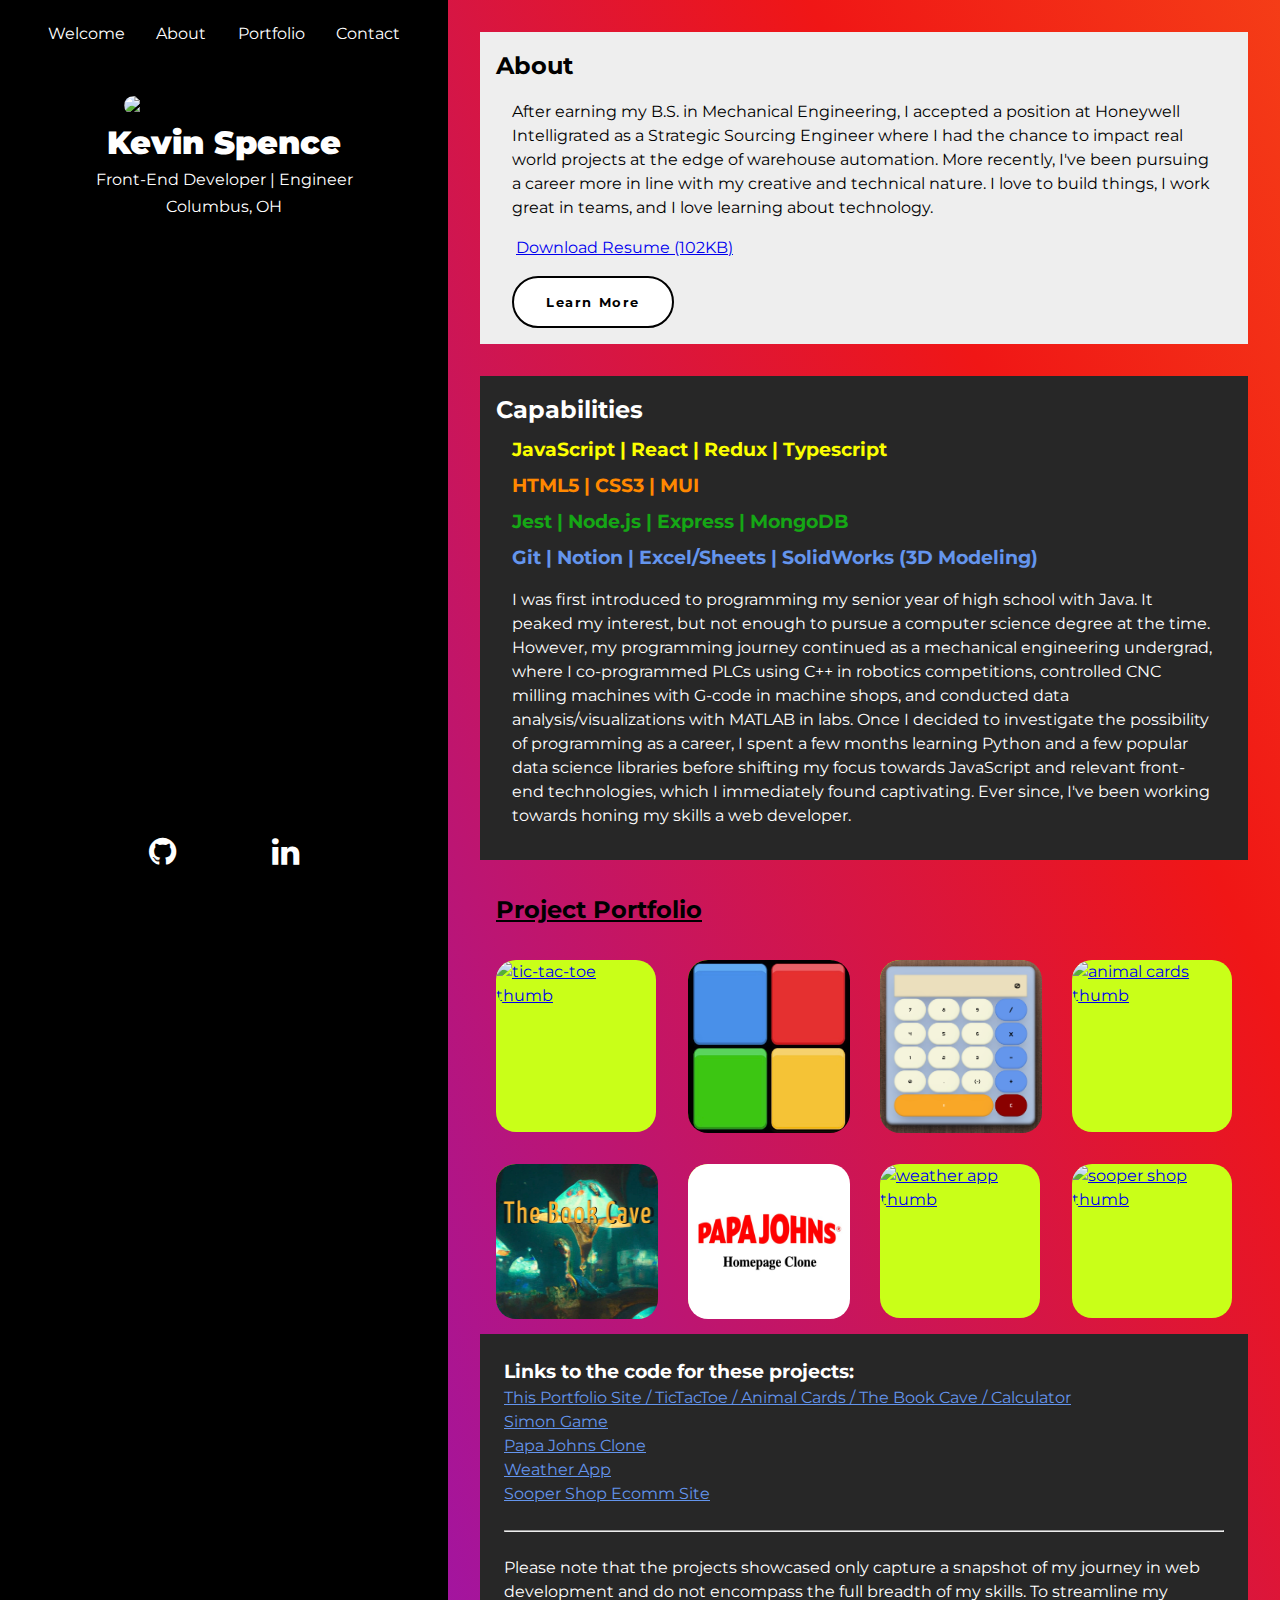
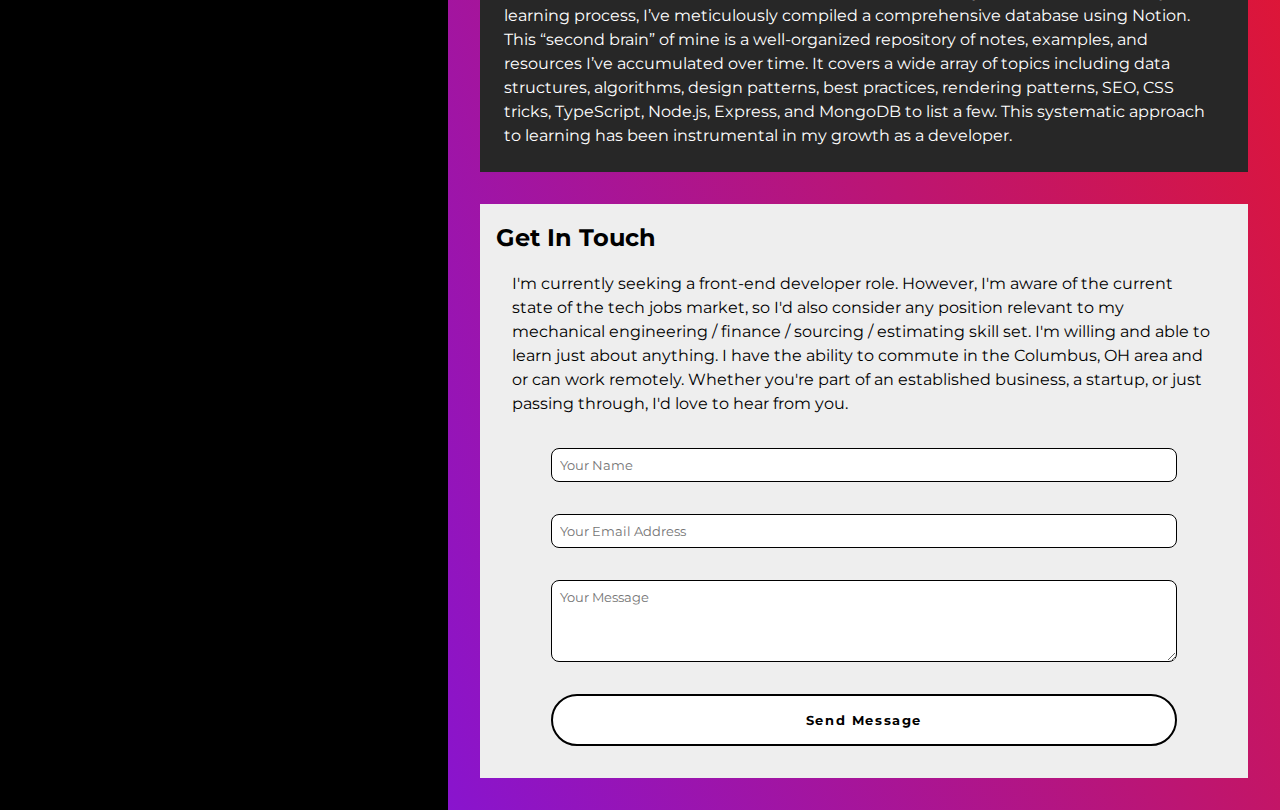
==== commit 094fddb7: "slight modification to the wording of a few sections" ====
--- a/index.html
+++ b/index.html
@@ -72,11 +72,11 @@
         <h2>About</h2>
         <p id="about">
           After earning my B.S. in Mechanical Engineering, I accepted a position
-          at Honeywell Intelligrated as a Strategic Sourcing Engineer. I am
-          grateful to have had the chance to impact real world projects at the
-          edge of warehouse automation, but I've decided to pursue a career more
-          in line with my creative and technical nature. I love to build things,
-          I work great in teams, and I love learning about technology.
+          at Honeywell Intelligrated as a Strategic Sourcing Engineer where I
+          had the chance to impact real world projects at the edge of warehouse
+          automation. More recently, I've been pursuing a career more in line
+          with my creative and technical nature. I love to build things, I work
+          great in teams, and I love learning about technology.
         </p>
         <a
           href="KEVIN_SPENCE_RESUME2023.pdf"
@@ -248,8 +248,8 @@
                   instruments. I studied the movements of professional fund
                   managers, identified disruptive companies, and developed a
                   timely fascination with blockchain technology. My good fortune
-                  afforded me the time pursue music and ultimately discover my
-                  dream career, WEB DEVELOPEMENT!!!
+                  afforded me the time pursue music and ultimately discover
+                  another passion of mine, WEB DEVELOPEMENT!!!
                 </p>
               </li>
               <li>
@@ -288,7 +288,7 @@
           months learning Python and a few popular data science libraries before
           shifting my focus towards JavaScript and relevant front-end
           technologies, which I immediately found captivating. Ever since, I've
-          been working towards becoming a web developer.
+          been working towards honing my skills a web developer.
         </p>
       </section>
 
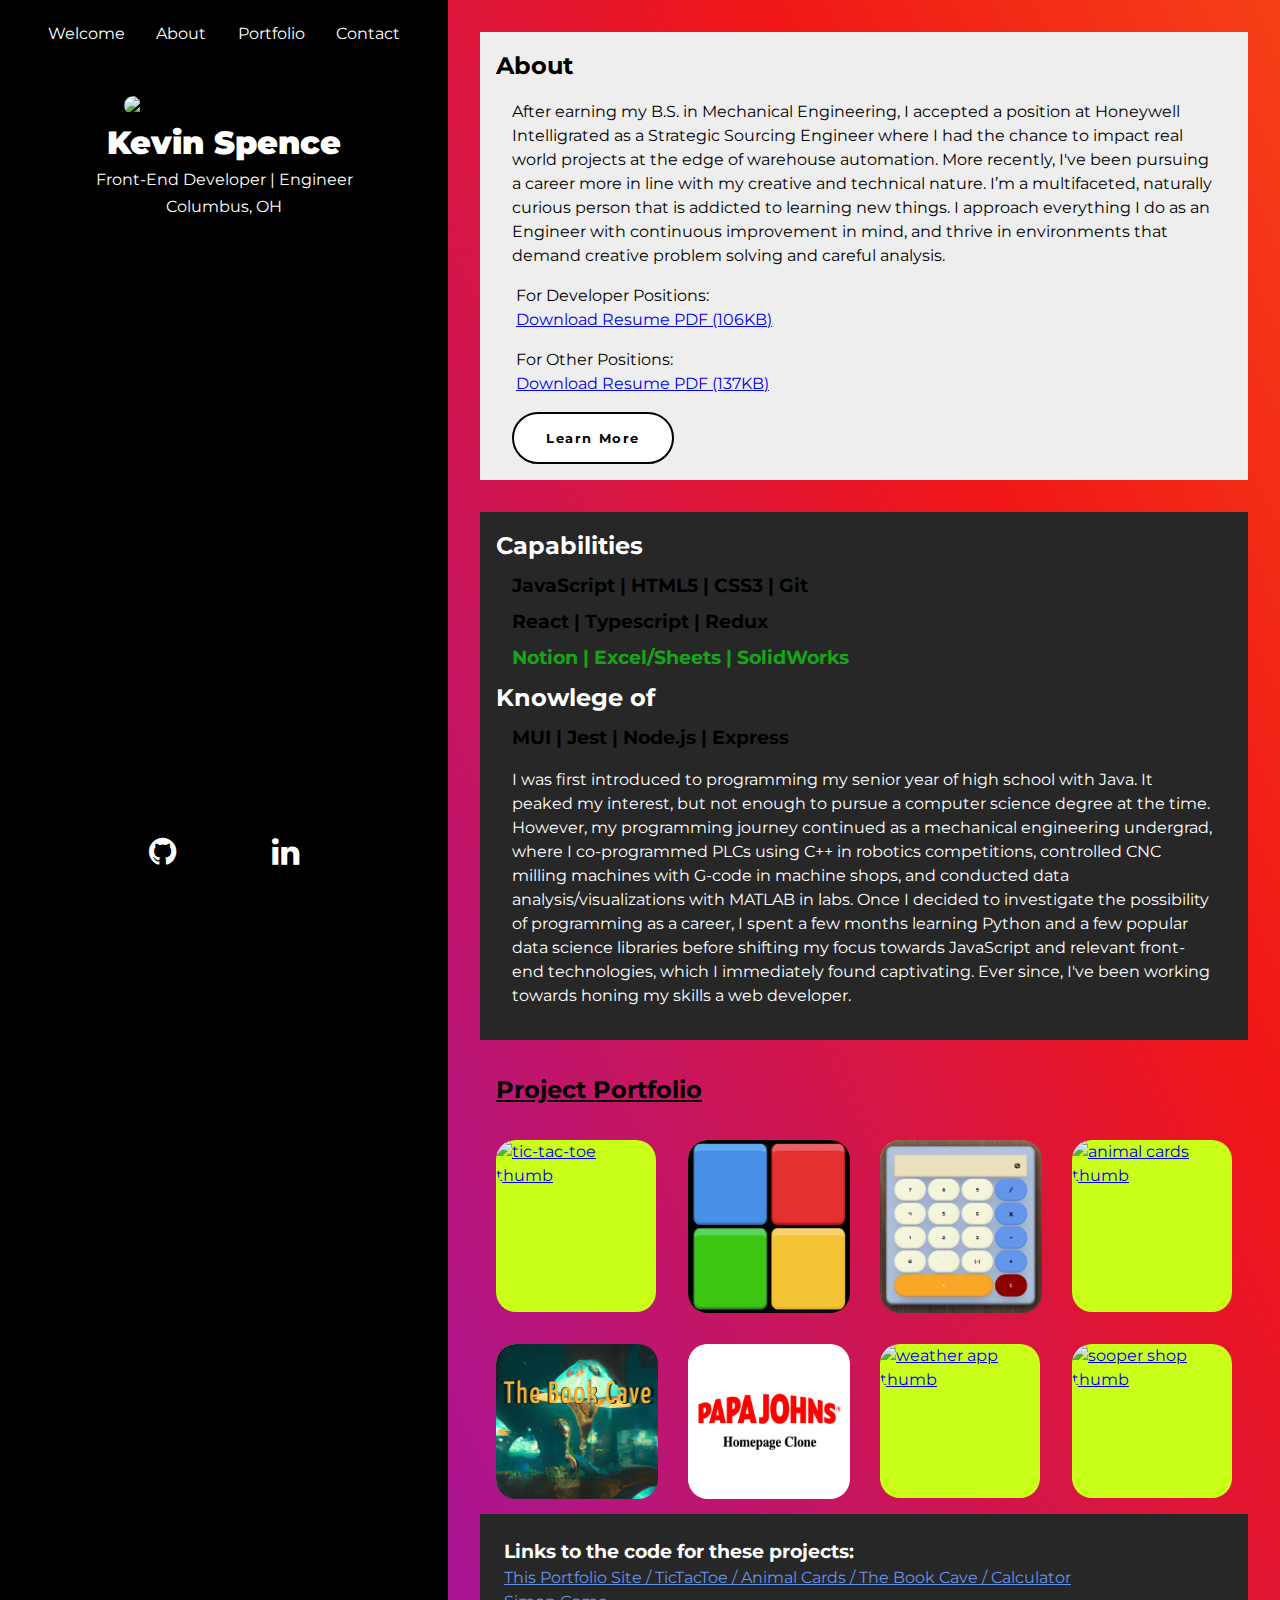
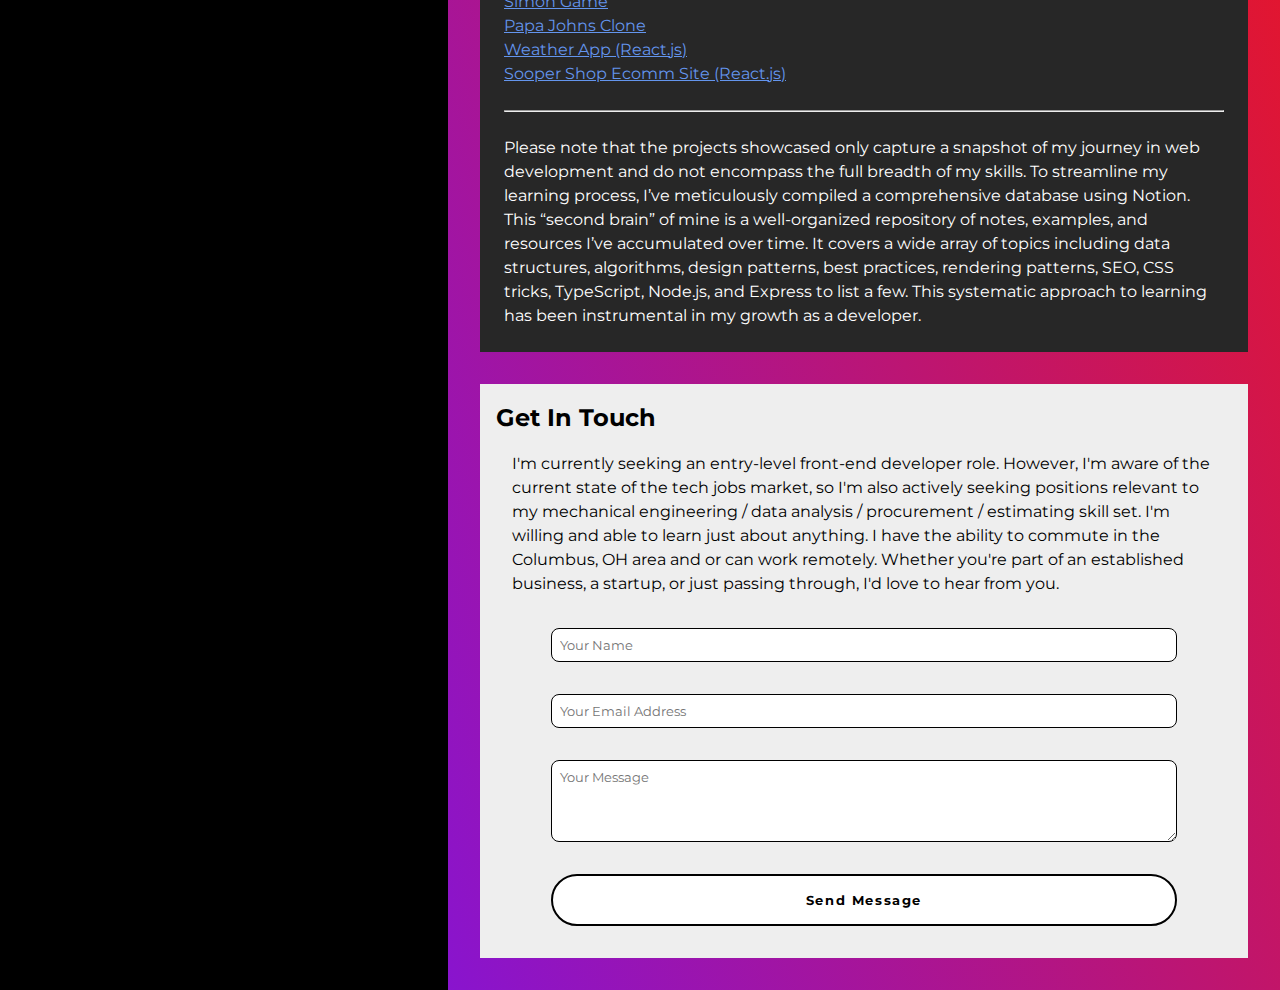
==== commit 69a68ab4: "corrected small typo" ====
--- a/index.html
+++ b/index.html
@@ -75,9 +75,13 @@
           at Honeywell Intelligrated as a Strategic Sourcing Engineer where I
           had the chance to impact real world projects at the edge of warehouse
           automation. More recently, I've been pursuing a career more in line
-          with my creative and technical nature. I love to build things, I work
-          great in teams, and I love learning about technology.
+          with my creative and technical nature. I’m a multifaceted, naturally
+          curious person that is addicted to learning new things. I approach
+          everything I do as an Engineer with continuous improvement in mind,
+          and thrive in environments that demand creative problem solving and
+          careful analysis.
         </p>
+        <p style="margin-left: 1.25rem;">For Developer Positions:</p>
         <a
           href="KEVIN_SPENCE_RESUME2023.pdf"
           download
@@ -88,7 +92,20 @@
             margin-bottom: 1rem;
             margin-left: 1.25rem;
           "
-          >Download Resume (102KB)</a
+          >Download Resume PDF (106KB)</a
+        >
+        <p style="margin-left: 1.25rem;">For Other Positions:</p>
+        <a
+          href="KEVIN_SPENCE_resume2023x.pdf"
+          download
+          style="
+            font-size: 1rem;
+            display: block;
+            width: fit-content;
+            margin-bottom: 1rem;
+            margin-left: 1.25rem;
+          "
+          >Download Resume PDF (137KB)</a
         >
         <button onclick="show_learn_more()" class="btn learnlessORlearnmore">
           Learn More
@@ -230,9 +247,9 @@
                 </h3>
                 <p>Independent asset management / trading</p>
                 <p>Music production</p>
-                <i>03/2020~06/2021</i>
+                <i>03/2020 - 06/2021</i>
                 <p>Self-taught Front-End Development</p>
-                <i>06/2021—Present</i>
+                <i>06/2021 - Present</i>
               </div>
             </div>
             <ul>
@@ -270,12 +287,11 @@
 
       <section id="capabilities">
         <h2>Capabilities</h2>
-        <h3 id="javascript">JavaScript | React | Redux | Typescript</h3>
-        <h3 id="htmlcss">HTML5 | CSS3 | MUI</h3>
-        <h3 id="applications">Jest | Node.js | Express | MongoDB</h3>
-        <h3 id="applications" style="color: cornflowerblue">
-          Git | Notion | Excel/Sheets | SolidWorks (3D Modeling)
-        </h3>
+        <h3 id="proficient1">JavaScript | HTML5 | CSS3 | Git</h3>
+        <h3 id="proficient2">React | Typescript | Redux</h3>
+        <h3 id="applications">Notion | Excel/Sheets | SolidWorks</h3>
+        <h2>Knowlege of</h2>
+        <h3 id="knowlegeOf">MUI | Jest | Node.js | Express</h3>
         <p>
           I was first introduced to programming my senior year of high school
           with Java. It peaked my interest, but not enough to pursue a computer
@@ -408,12 +424,12 @@
           <a
             href="https://github.com/KevinSpence95/reactWeatherApp"
             class="codeLink"
-            >Weather App</a
+            >Weather App (React.js)</a
           >
           <a
             href="https://github.com/KevinSpence95/fake-ecommerce-react-app"
             class="codeLink"
-            >Sooper Shop Ecomm Site</a
+            >Sooper Shop Ecomm Site (React.js)</a
           >
           <br />
           <hr />
@@ -427,8 +443,8 @@
             resources I’ve accumulated over time. It covers a wide array of
             topics including data structures, algorithms, design patterns, best
             practices, rendering patterns, SEO, CSS tricks, TypeScript, Node.js,
-            Express, and MongoDB to list a few. This systematic approach to
-            learning has been instrumental in my growth as a developer.
+            and Express to list a few. This systematic approach to learning has
+            been instrumental in my growth as a developer.
           </p>
         </div>
       </section>
@@ -436,10 +452,10 @@
       <section id="form_section">
         <h2>Get In Touch</h2>
         <p>
-          I'm currently seeking a front-end developer role. However, I'm aware
-          of the current state of the tech jobs market, so I'd also consider any
-          position relevant to my mechanical engineering / finance / sourcing /
-          estimating skill set. I'm willing and able to learn just about
+          I'm currently seeking an entry-level front-end developer role. However, I'm aware
+          of the current state of the tech jobs market, so I'm also actively seeking
+          positions relevant to my mechanical engineering / data analysis / procurement
+          / estimating skill set. I'm willing and able to learn just about
           anything. I have the ability to commute in the Columbus, OH area and
           or can work remotely. Whether you're part of an established business,
           a startup, or just passing through, I'd love to hear from you.
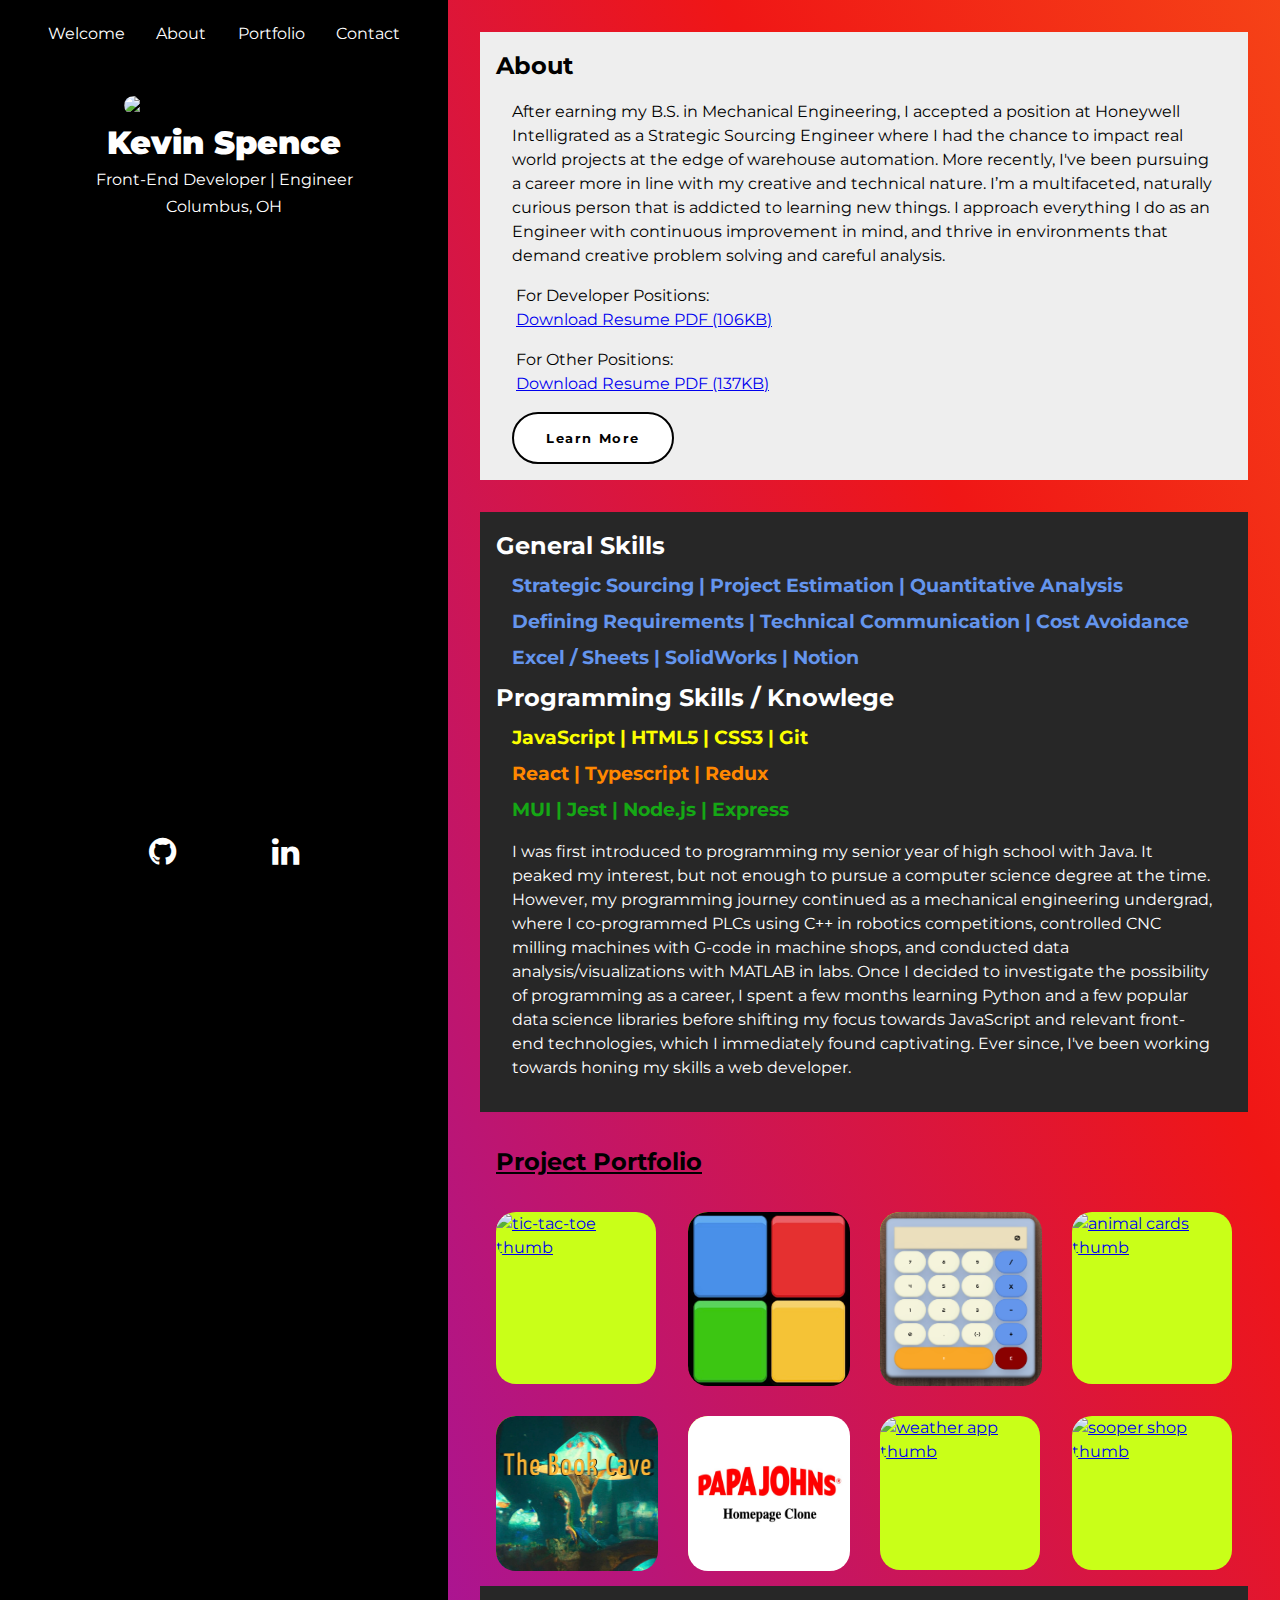
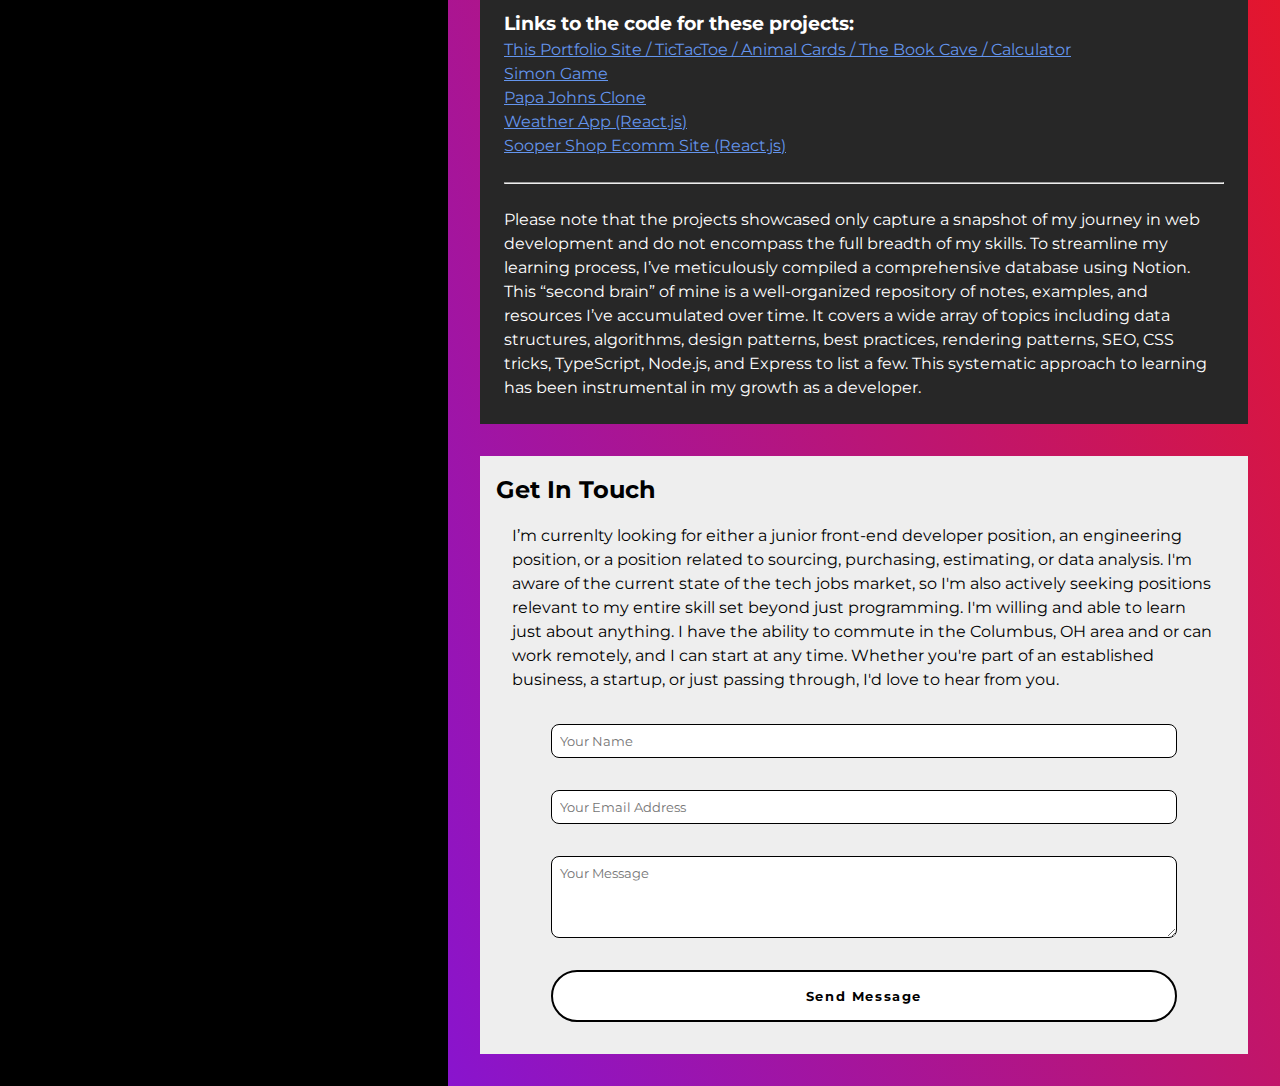
==== commit 90f035dc: "updated skills section and get in touch paragraph" ====
--- a/index.html
+++ b/index.html
@@ -81,7 +81,7 @@
           and thrive in environments that demand creative problem solving and
           careful analysis.
         </p>
-        <p style="margin-left: 1.25rem;">For Developer Positions:</p>
+        <p style="margin-left: 1.25rem">For Developer Positions:</p>
         <a
           href="KEVIN_SPENCE_RESUME2023.pdf"
           download
@@ -94,7 +94,7 @@
           "
           >Download Resume PDF (106KB)</a
         >
-        <p style="margin-left: 1.25rem;">For Other Positions:</p>
+        <p style="margin-left: 1.25rem">For Other Positions:</p>
         <a
           href="KEVIN_SPENCE_resume2023x.pdf"
           download
@@ -286,12 +286,18 @@
       </section>
 
       <section id="capabilities">
-        <h2>Capabilities</h2>
-        <h3 id="proficient1">JavaScript | HTML5 | CSS3 | Git</h3>
-        <h3 id="proficient2">React | Typescript | Redux</h3>
-        <h3 id="applications">Notion | Excel/Sheets | SolidWorks</h3>
-        <h2>Knowlege of</h2>
-        <h3 id="knowlegeOf">MUI | Jest | Node.js | Express</h3>
+        <h2>General Skills</h2>
+        <h3 class="applications">
+          Strategic Sourcing | Project Estimation | Quantitative Analysis
+        </h3>
+        <h3 class="applications">
+          Defining Requirements | Technical Communication | Cost Avoidance
+        </h3>
+        <h3 class="applications">Excel / Sheets | SolidWorks | Notion</h3>
+        <h2>Programming Skills / Knowlege</h2>
+        <h3 class="proficient1">JavaScript | HTML5 | CSS3 | Git</h3>
+        <h3 class="proficient2">React | Typescript | Redux</h3>
+        <h3 class="knowlegeOf">MUI | Jest | Node.js | Express</h3>
         <p>
           I was first introduced to programming my senior year of high school
           with Java. It peaked my interest, but not enough to pursue a computer
@@ -452,13 +458,15 @@
       <section id="form_section">
         <h2>Get In Touch</h2>
         <p>
-          I'm currently seeking an entry-level front-end developer role. However, I'm aware
-          of the current state of the tech jobs market, so I'm also actively seeking
-          positions relevant to my mechanical engineering / data analysis / procurement
-          / estimating skill set. I'm willing and able to learn just about
-          anything. I have the ability to commute in the Columbus, OH area and
-          or can work remotely. Whether you're part of an established business,
-          a startup, or just passing through, I'd love to hear from you.
+          I’m currenlty looking for either a junior front-end developer
+          position, an engineering position, or a position related to sourcing,
+          purchasing, estimating, or data analysis. I'm aware of the current
+          state of the tech jobs market, so I'm also actively seeking positions
+          relevant to my entire skill set beyond just programming. I'm willing
+          and able to learn just about anything. I have the ability to commute
+          in the Columbus, OH area and or can work remotely, and I can start at
+          any time. Whether you're part of an established business, a startup,
+          or just passing through, I'd love to hear from you. 
         </p>
 
         <form
--- a/css/main.css
+++ b/css/main.css
@@ -322,16 +322,16 @@
 #capabilities h3 {
   margin: 0.5rem 1rem 0.5rem 1rem;
 }
-#javascript {
+.proficient1 {
   color: rgb(251, 255, 0);
 }
-#htmlcss {
+.proficient2 {
   color: rgb(255, 136, 0);
 }
-#other {
-  color: rgb(108, 177, 255);
-}
-#applications {
+.applications {
+  color: cornflowerblue;
+}
+.knowlegeOf {
   color: rgb(21, 167, 21);
 }
 
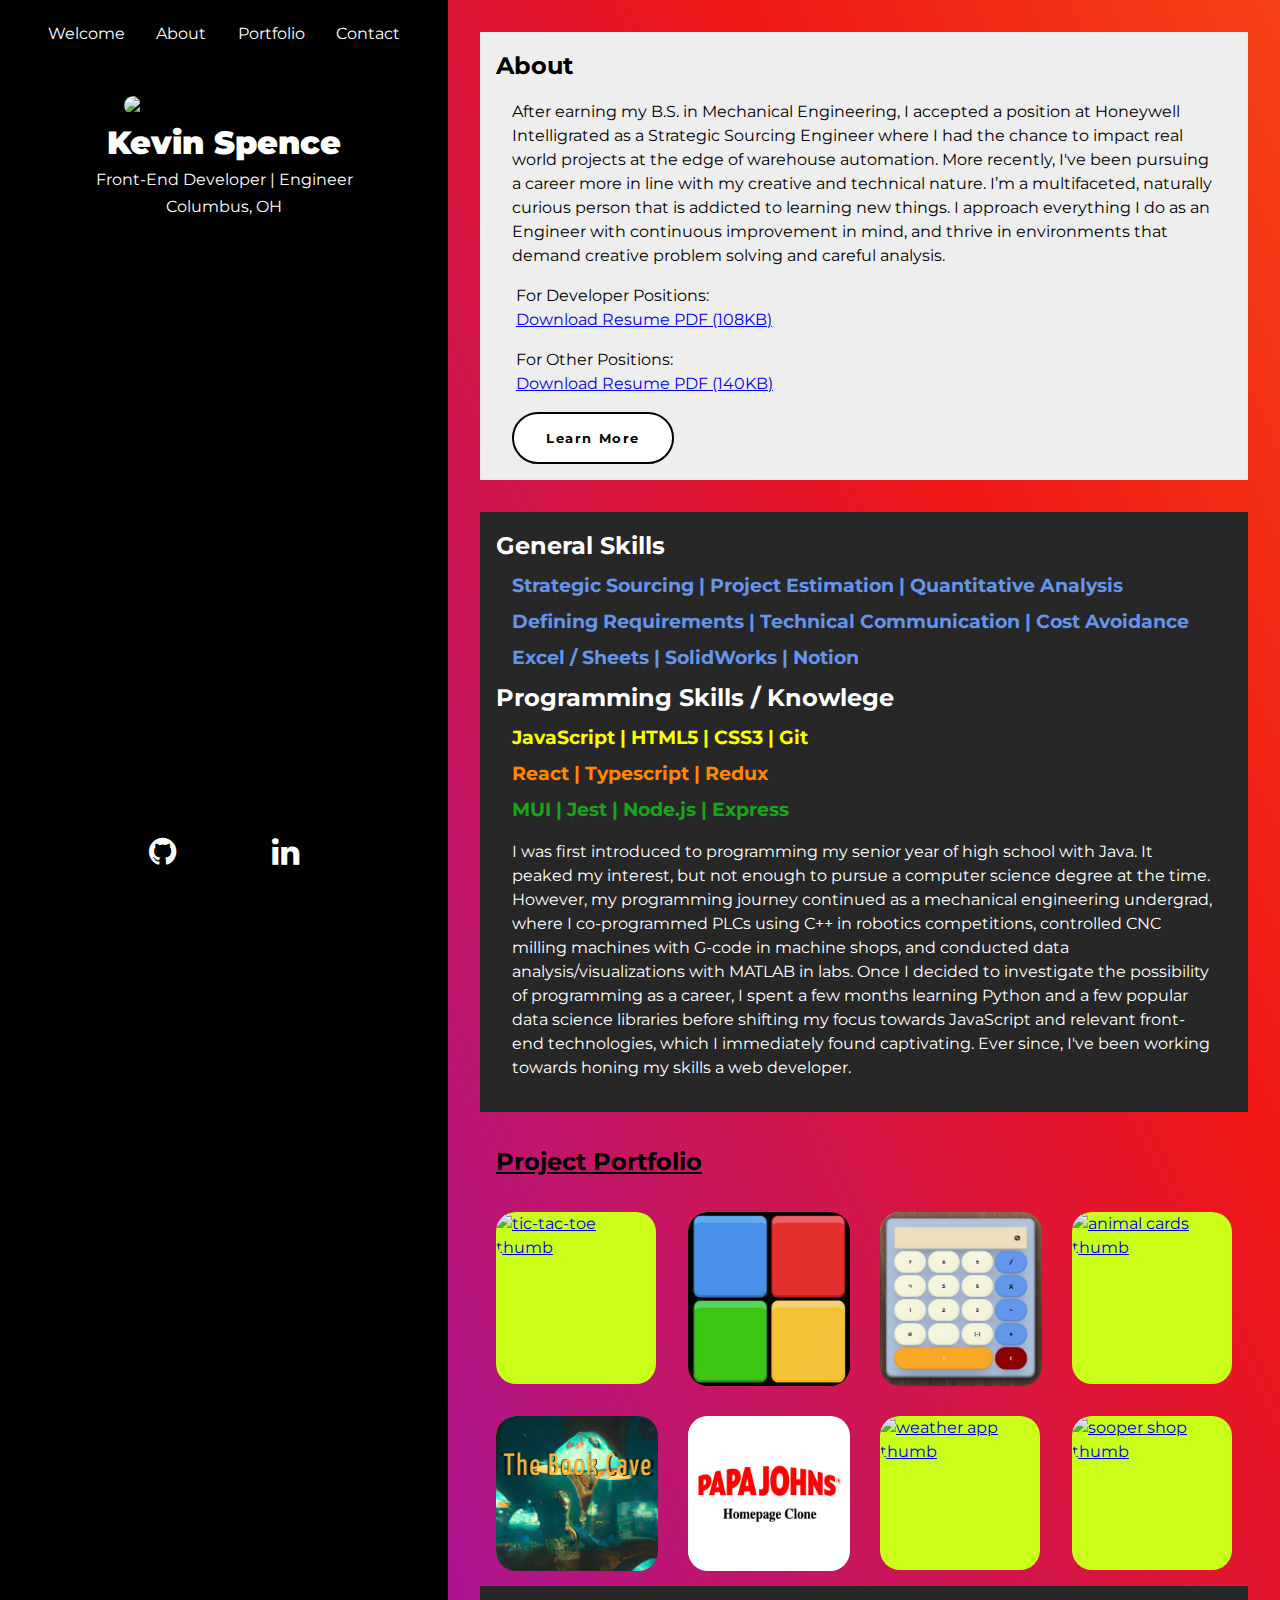
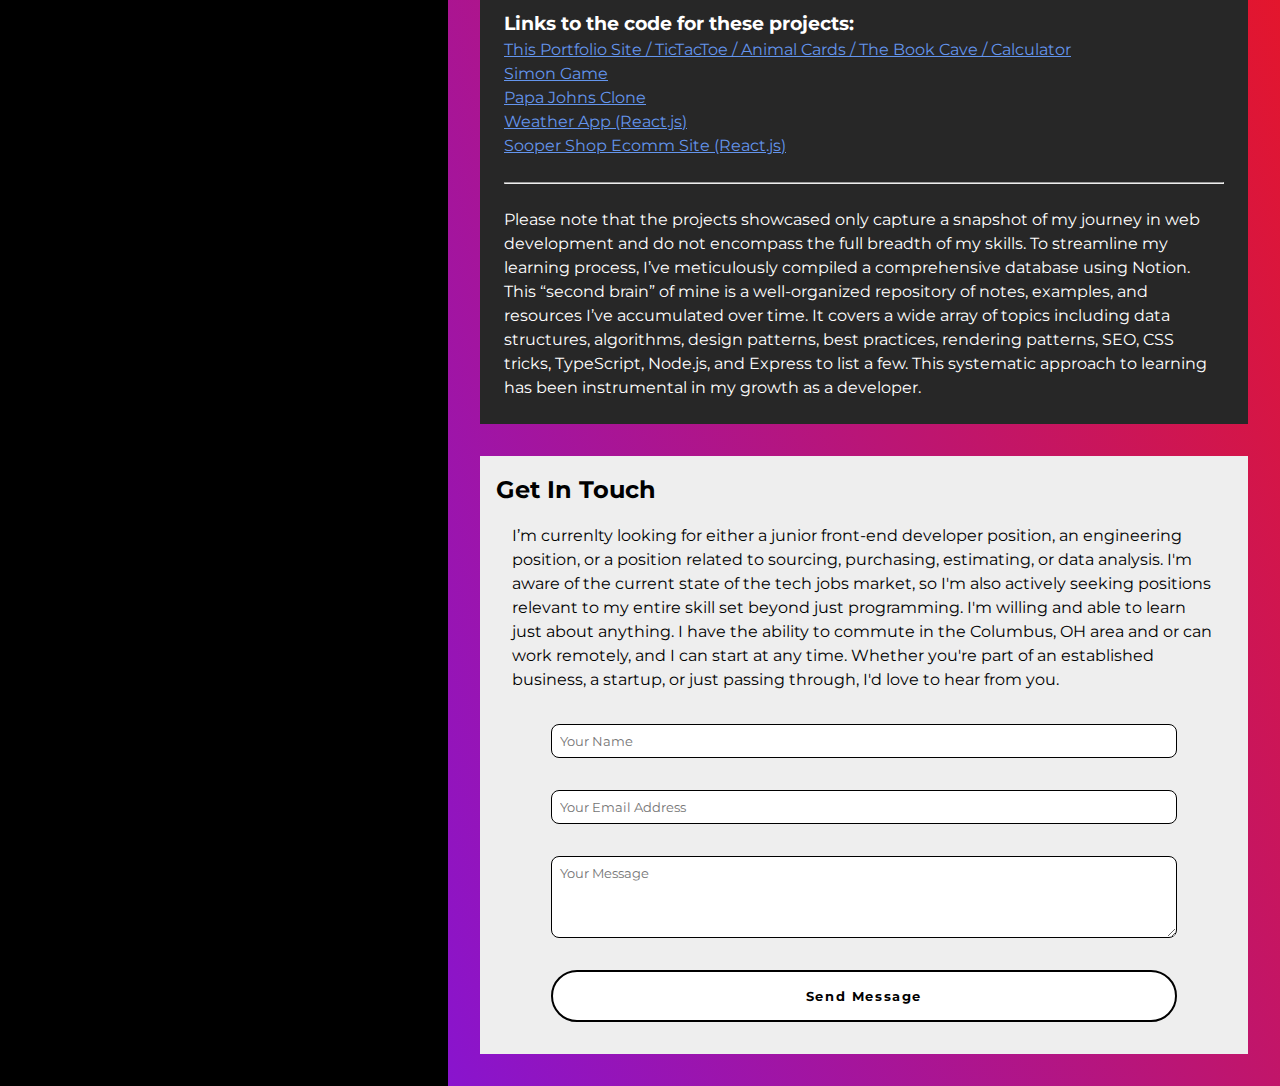
==== commit 0ef46acb: "updated resumes and download link file size text" ====
--- a/index.html
+++ b/index.html
@@ -92,7 +92,7 @@
             margin-bottom: 1rem;
             margin-left: 1.25rem;
           "
-          >Download Resume PDF (106KB)</a
+          >Download Resume PDF (108KB)</a
         >
         <p style="margin-left: 1.25rem">For Other Positions:</p>
         <a
@@ -105,7 +105,7 @@
             margin-bottom: 1rem;
             margin-left: 1.25rem;
           "
-          >Download Resume PDF (137KB)</a
+          >Download Resume PDF (140KB)</a
         >
         <button onclick="show_learn_more()" class="btn learnlessORlearnmore">
           Learn More
